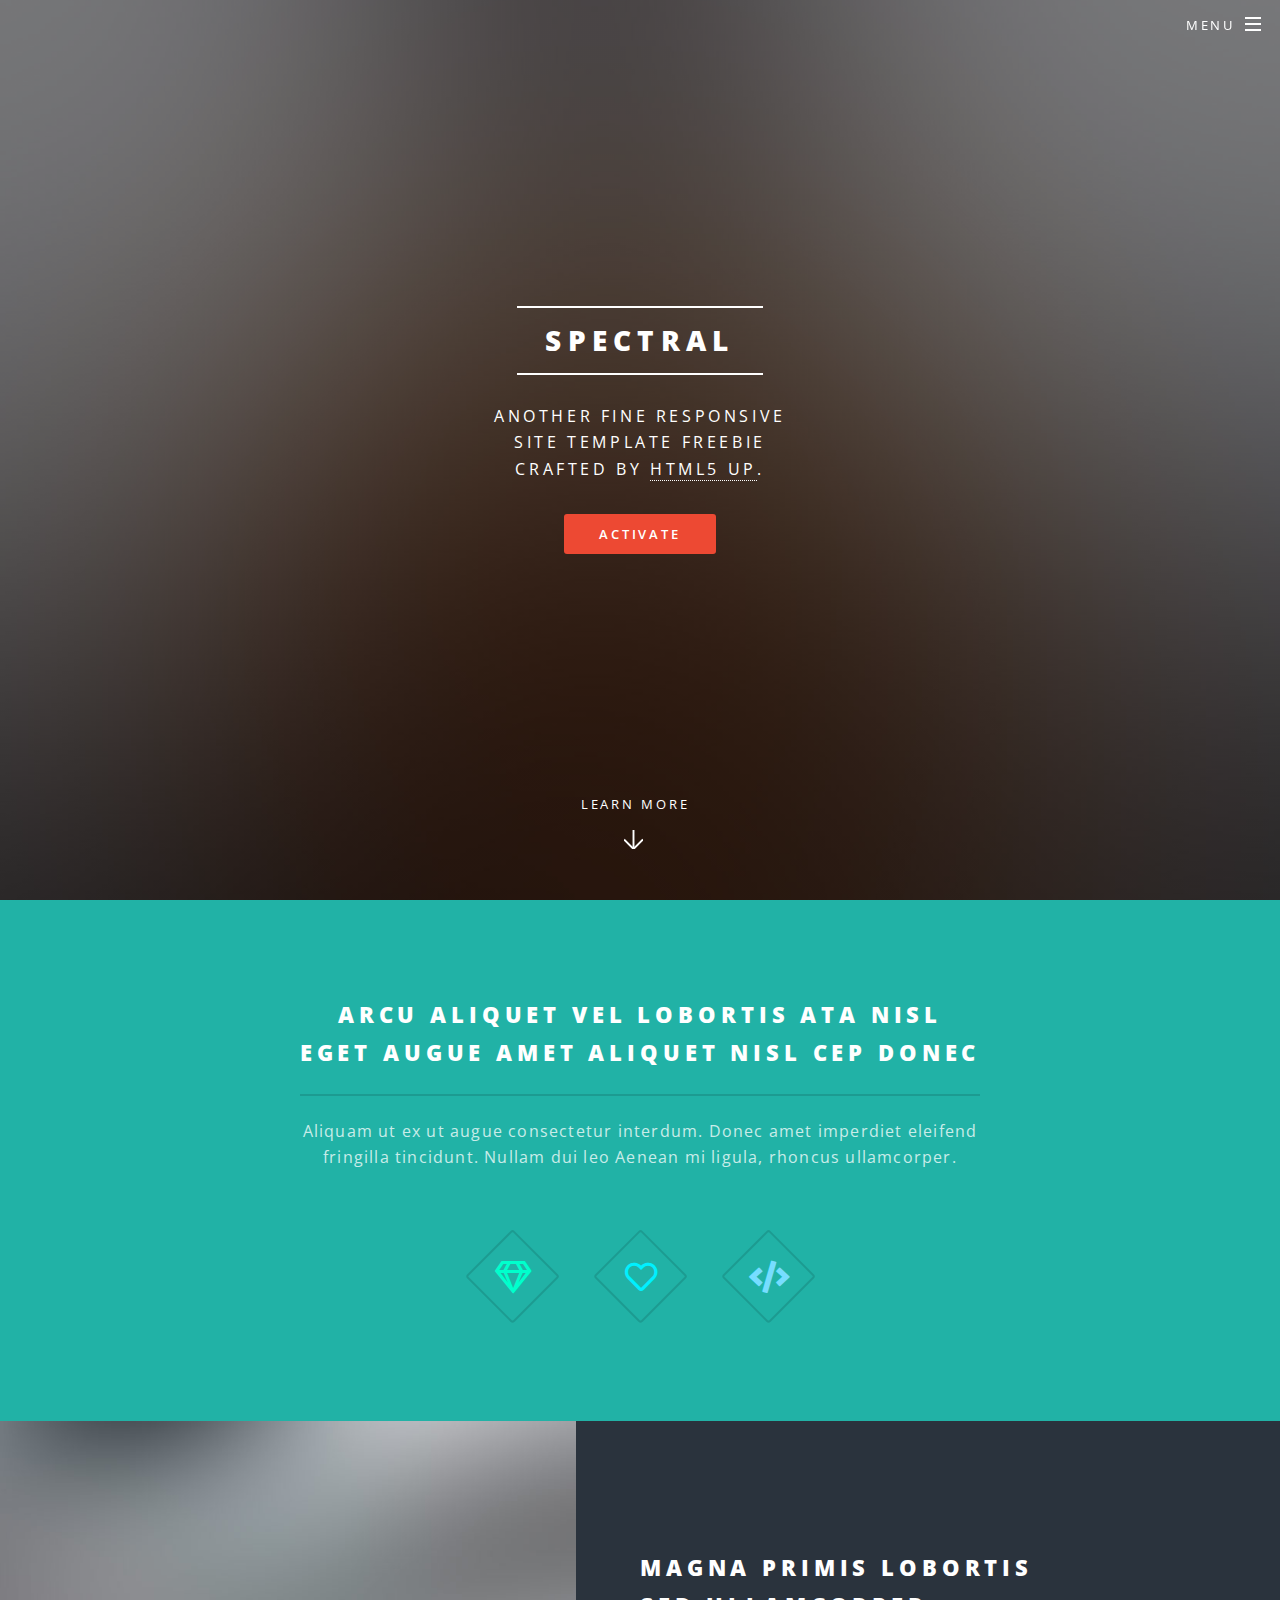
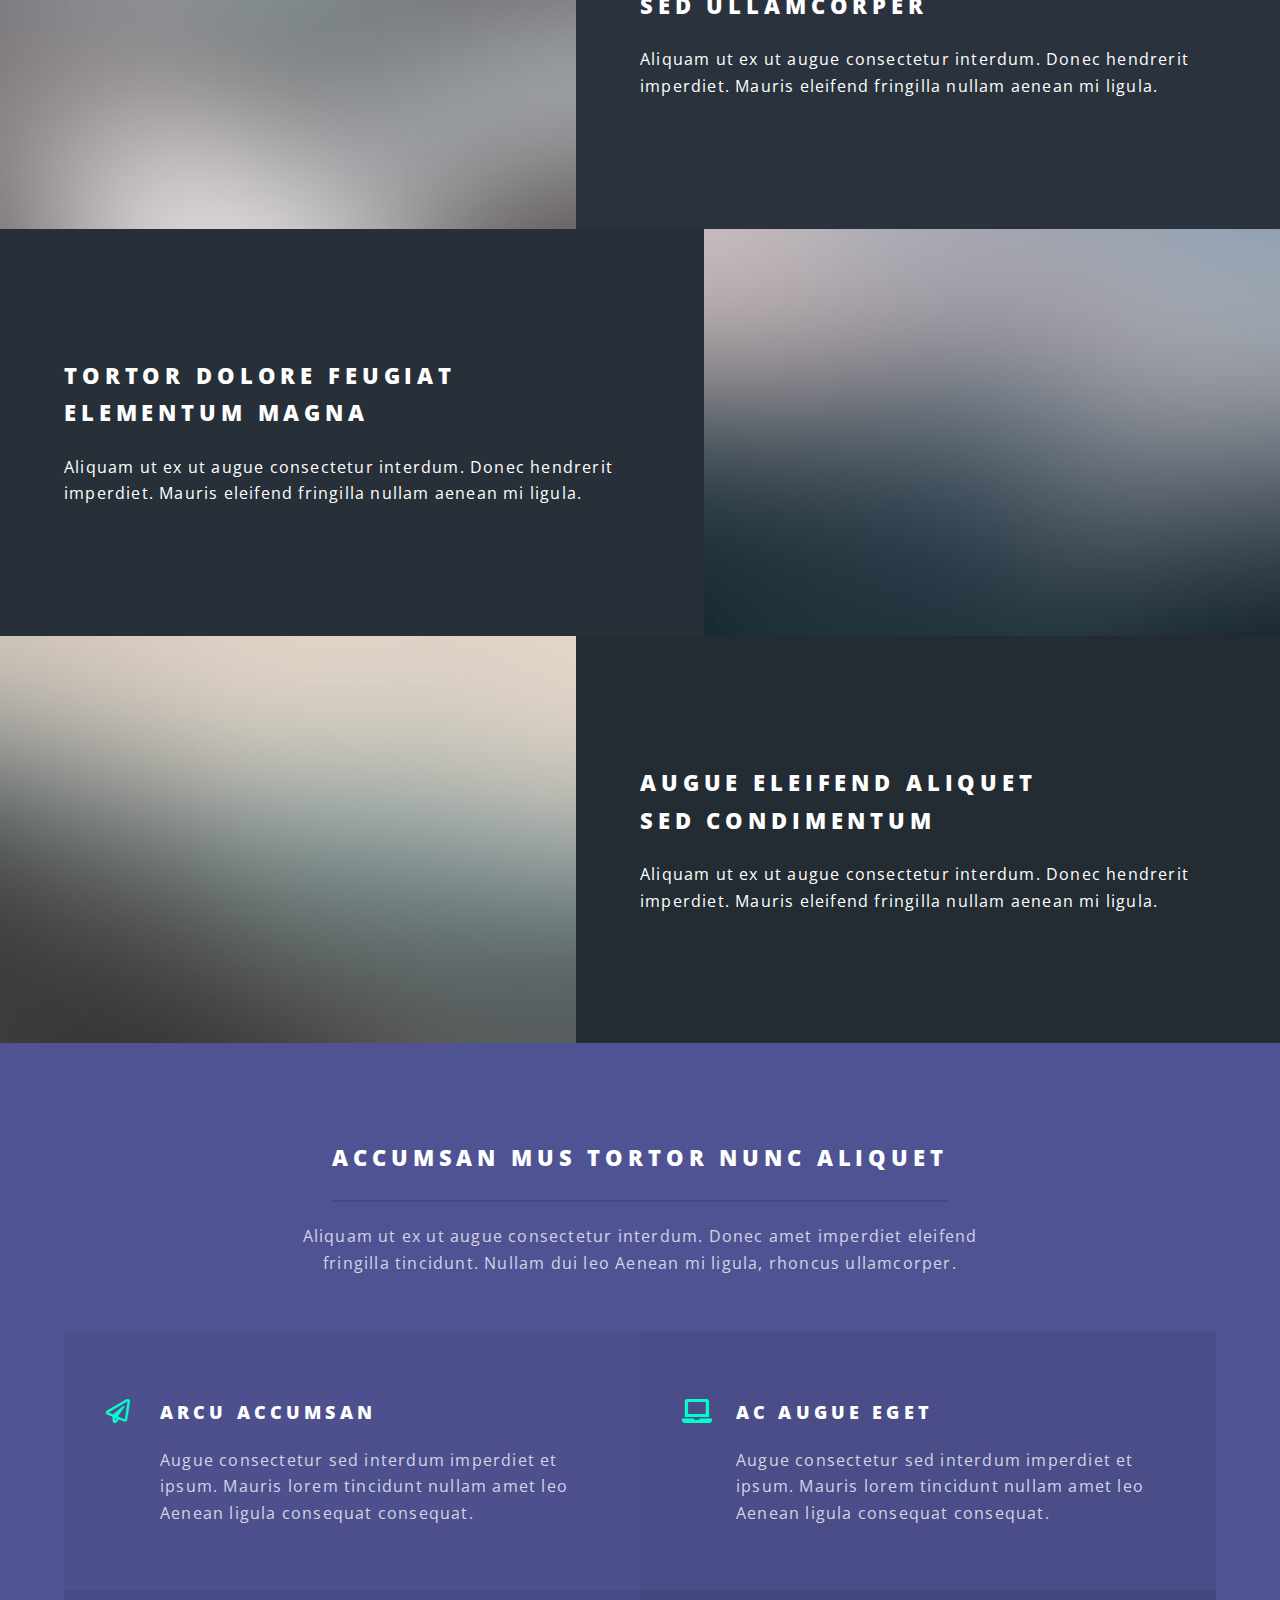
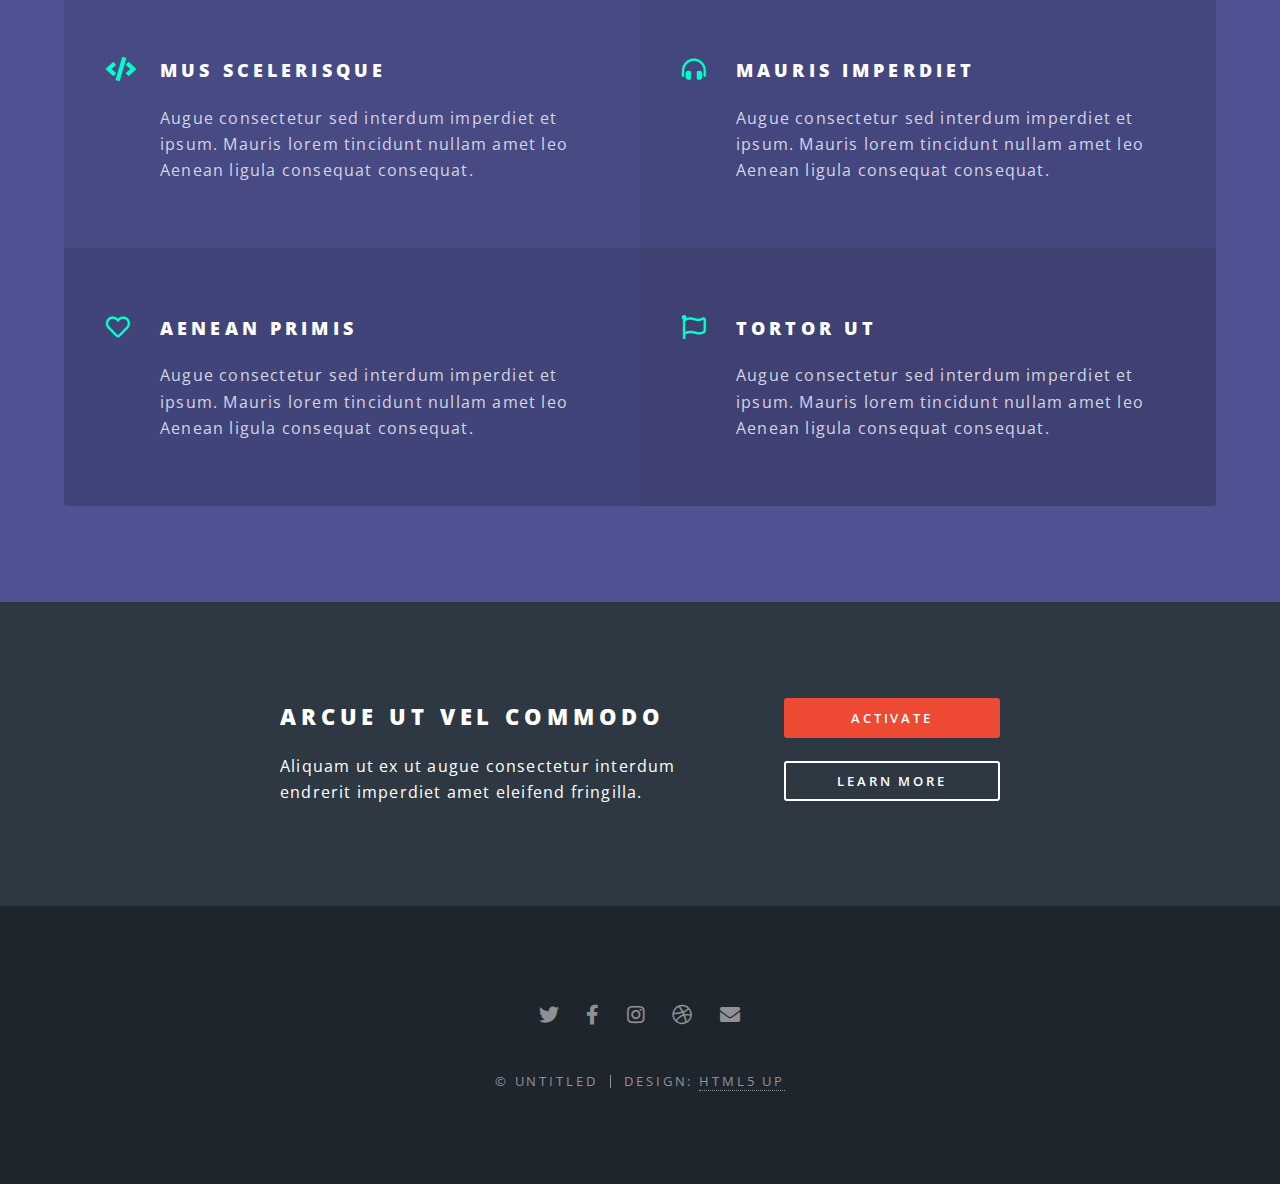
==== index.html @ c5040771 "Add files via upload" ====
<!DOCTYPE HTML>
<!--
	Spectral by HTML5 UP
	html5up.net | @ajlkn
	Free for personal and commercial use under the CCA 3.0 license (html5up.net/license)
-->
<html>
	<head>
		<title>Spectral by HTML5 UP</title>
		<meta charset="utf-8" />
		<meta name="viewport" content="width=device-width, initial-scale=1, user-scalable=no" />
		<link rel="stylesheet" href="assets/css/main.css" />
		<noscript><link rel="stylesheet" href="assets/css/noscript.css" /></noscript>
	</head>
	<body class="landing is-preload">

		<!-- Page Wrapper -->
			<div id="page-wrapper">

				<!-- Header -->
					<header id="header" class="alt">
						<h1><a href="index.html">Spectral</a></h1>
						<nav id="nav">
							<ul>
								<li class="special">
									<a href="#menu" class="menuToggle"><span>Menu</span></a>
									<div id="menu">
										<ul>
											<li><a href="index.html">Home</a></li>
											<li><a href="generic.html">Generic</a></li>
											<li><a href="elements.html">Elements</a></li>
											<li><a href="#">Sign Up</a></li>
											<li><a href="#">Log In</a></li>
										</ul>
									</div>
								</li>
							</ul>
						</nav>
					</header>

				<!-- Banner -->
					<section id="banner">
						<div class="inner">
							<h2>Spectral</h2>
							<p>Another fine responsive<br />
							site template freebie<br />
							crafted by <a href="http://html5up.net">HTML5 UP</a>.</p>
							<ul class="actions special">
								<li><a href="#" class="button primary">Activate</a></li>
							</ul>
						</div>
						<a href="#one" class="more scrolly">Learn More</a>
					</section>

				<!-- One -->
					<section id="one" class="wrapper style1 special">
						<div class="inner">
							<header class="major">
								<h2>Arcu aliquet vel lobortis ata nisl<br />
								eget augue amet aliquet nisl cep donec</h2>
								<p>Aliquam ut ex ut augue consectetur interdum. Donec amet imperdiet eleifend<br />
								fringilla tincidunt. Nullam dui leo Aenean mi ligula, rhoncus ullamcorper.</p>
							</header>
							<ul class="icons major">
								<li><span class="icon fa-gem major style1"><span class="label">Lorem</span></span></li>
								<li><span class="icon fa-heart major style2"><span class="label">Ipsum</span></span></li>
								<li><span class="icon solid fa-code major style3"><span class="label">Dolor</span></span></li>
							</ul>
						</div>
					</section>

				<!-- Two -->
					<section id="two" class="wrapper alt style2">
						<section class="spotlight">
							<div class="image"><img src="images/pic01.jpg" alt="" /></div><div class="content">
								<h2>Magna primis lobortis<br />
								sed ullamcorper</h2>
								<p>Aliquam ut ex ut augue consectetur interdum. Donec hendrerit imperdiet. Mauris eleifend fringilla nullam aenean mi ligula.</p>
							</div>
						</section>
						<section class="spotlight">
							<div class="image"><img src="images/pic02.jpg" alt="" /></div><div class="content">
								<h2>Tortor dolore feugiat<br />
								elementum magna</h2>
								<p>Aliquam ut ex ut augue consectetur interdum. Donec hendrerit imperdiet. Mauris eleifend fringilla nullam aenean mi ligula.</p>
							</div>
						</section>
						<section class="spotlight">
							<div class="image"><img src="images/pic03.jpg" alt="" /></div><div class="content">
								<h2>Augue eleifend aliquet<br />
								sed condimentum</h2>
								<p>Aliquam ut ex ut augue consectetur interdum. Donec hendrerit imperdiet. Mauris eleifend fringilla nullam aenean mi ligula.</p>
							</div>
						</section>
					</section>

				<!-- Three -->
					<section id="three" class="wrapper style3 special">
						<div class="inner">
							<header class="major">
								<h2>Accumsan mus tortor nunc aliquet</h2>
								<p>Aliquam ut ex ut augue consectetur interdum. Donec amet imperdiet eleifend<br />
								fringilla tincidunt. Nullam dui leo Aenean mi ligula, rhoncus ullamcorper.</p>
							</header>
							<ul class="features">
								<li class="icon fa-paper-plane">
									<h3>Arcu accumsan</h3>
									<p>Augue consectetur sed interdum imperdiet et ipsum. Mauris lorem tincidunt nullam amet leo Aenean ligula consequat consequat.</p>
								</li>
								<li class="icon solid fa-laptop">
									<h3>Ac Augue Eget</h3>
									<p>Augue consectetur sed interdum imperdiet et ipsum. Mauris lorem tincidunt nullam amet leo Aenean ligula consequat consequat.</p>
								</li>
								<li class="icon solid fa-code">
									<h3>Mus Scelerisque</h3>
									<p>Augue consectetur sed interdum imperdiet et ipsum. Mauris lorem tincidunt nullam amet leo Aenean ligula consequat consequat.</p>
								</li>
								<li class="icon solid fa-headphones-alt">
									<h3>Mauris Imperdiet</h3>
									<p>Augue consectetur sed interdum imperdiet et ipsum. Mauris lorem tincidunt nullam amet leo Aenean ligula consequat consequat.</p>
								</li>
								<li class="icon fa-heart">
									<h3>Aenean Primis</h3>
									<p>Augue consectetur sed interdum imperdiet et ipsum. Mauris lorem tincidunt nullam amet leo Aenean ligula consequat consequat.</p>
								</li>
								<li class="icon fa-flag">
									<h3>Tortor Ut</h3>
									<p>Augue consectetur sed interdum imperdiet et ipsum. Mauris lorem tincidunt nullam amet leo Aenean ligula consequat consequat.</p>
								</li>
							</ul>
						</div>
					</section>

				<!-- CTA -->
					<section id="cta" class="wrapper style4">
						<div class="inner">
							<header>
								<h2>Arcue ut vel commodo</h2>
								<p>Aliquam ut ex ut augue consectetur interdum endrerit imperdiet amet eleifend fringilla.</p>
							</header>
							<ul class="actions stacked">
								<li><a href="#" class="button fit primary">Activate</a></li>
								<li><a href="#" class="button fit">Learn More</a></li>
							</ul>
						</div>
					</section>

				<!-- Footer -->
					<footer id="footer">
						<ul class="icons">
							<li><a href="#" class="icon brands fa-twitter"><span class="label">Twitter</span></a></li>
							<li><a href="#" class="icon brands fa-facebook-f"><span class="label">Facebook</span></a></li>
							<li><a href="#" class="icon brands fa-instagram"><span class="label">Instagram</span></a></li>
							<li><a href="#" class="icon brands fa-dribbble"><span class="label">Dribbble</span></a></li>
							<li><a href="#" class="icon solid fa-envelope"><span class="label">Email</span></a></li>
						</ul>
						<ul class="copyright">
							<li>&copy; Untitled</li><li>Design: <a href="http://html5up.net">HTML5 UP</a></li>
						</ul>
					</footer>

			</div>

		<!-- Scripts -->
			<script src="assets/js/jquery.min.js"></script>
			<script src="assets/js/jquery.scrollex.min.js"></script>
			<script src="assets/js/jquery.scrolly.min.js"></script>
			<script src="assets/js/browser.min.js"></script>
			<script src="assets/js/breakpoints.min.js"></script>
			<script src="assets/js/util.js"></script>
			<script src="assets/js/main.js"></script>

	</body>
</html>
---- assets/css/main.css ----
@import url(fontawesome-all.min.css);
@import url("https://fonts.googleapis.com/css?family=Open+Sans:400,400italic,600,600italic,800,800italic");

/*
	Spectral by HTML5 UP
	html5up.net | @ajlkn
	Free for personal and commercial use under the CCA 3.0 license (html5up.net/license)
*/

html, body, div, span, applet, object,
iframe, h1, h2, h3, h4, h5, h6, p, blockquote,
pre, a, abbr, acronym, address, big, cite,
code, del, dfn, em, img, ins, kbd, q, s, samp,
small, strike, strong, sub, sup, tt, var, b,
u, i, center, dl, dt, dd, ol, ul, li, fieldset,
form, label, legend, table, caption, tbody,
tfoot, thead, tr, th, td, article, aside,
canvas, details, embed, figure, figcaption,
footer, header, hgroup, menu, nav, output, ruby,
section, summary, time, mark, audio, video {
	margin: 0;
	padding: 0;
	border: 0;
	font-size: 100%;
	font: inherit;
	vertical-align: baseline;}

article, aside, details, figcaption, figure,
footer, header, hgroup, menu, nav, section {
	display: block;}

body {
	line-height: 1;
}

ol, ul {
	list-style: none;
}

blockquote, q {
	quotes: none;
}

	blockquote:before, blockquote:after, q:before, q:after {
		content: '';
		content: none;
	}

table {
	border-collapse: collapse;
	border-spacing: 0;
}

body {
	-webkit-text-size-adjust: none;
}

mark {
	background-color: transparent;
	color: inherit;
}

input::-moz-focus-inner {
	border: 0;
	padding: 0;
}

input, select, textarea {
	-moz-appearance: none;
	-webkit-appearance: none;
	-ms-appearance: none;
	appearance: none;
}

/* Basic */

	@-ms-viewport {
		width: device-width;
	}

	html {
		box-sizing: border-box;
	}

	*, *:before, *:after {
		box-sizing: inherit;
	}

	body {
		background: #2e3842;
	}

		body.is-preload *, body.is-preload *:before, body.is-preload *:after {
			-moz-animation: none !important;
			-webkit-animation: none !important;
			-ms-animation: none !important;
			animation: none !important;
			-moz-transition: none !important;
			-webkit-transition: none !important;
			-ms-transition: none !important;
			transition: none !important;
		}

	body, input, select, textarea {
		color: #fff;
		font-family: "Open Sans", Helvetica, sans-serif;
		font-size: 15pt;
		font-weight: 400;
		letter-spacing: 0.075em;
		line-height: 1.65em;
	}

		@media screen and (max-width: 1680px) {

			body, input, select, textarea {
				font-size: 13pt;
			}

		}

		@media screen and (max-width: 1280px) {

			body, input, select, textarea {
				font-size: 12pt;
			}

		}

		@media screen and (max-width: 736px) {

			body, input, select, textarea {
				font-size: 11pt;
				letter-spacing: 0.0375em;
			}

		}

	a {
		-moz-transition: color 0.2s ease, border-bottom-color 0.2s ease;
		-webkit-transition: color 0.2s ease, border-bottom-color 0.2s ease;
		-ms-transition: color 0.2s ease, border-bottom-color 0.2s ease;
		transition: color 0.2s ease, border-bottom-color 0.2s ease;
		border-bottom: dotted 1px;
		color: inherit;
		text-decoration: none;
	}

		a:hover {
			border-bottom-color: transparent;
		}

	strong, b {
		color: #fff;
		font-weight: 600;
	}

	em, i {
		font-style: italic;
	}

	p {
		margin: 0 0 2em 0;
	}

	h1, h2, h3, h4, h5, h6 {
		color: #fff;
		font-weight: 800;
		letter-spacing: 0.225em;
		line-height: 1em;
		margin: 0 0 1em 0;
		text-transform: uppercase;
	}

		h1 a, h2 a, h3 a, h4 a, h5 a, h6 a {
			color: inherit;
			text-decoration: none;
		}

	h2 {
		font-size: 1.35em;
		line-height: 1.75em;
	}

		@media screen and (max-width: 736px) {

			h2 {
				font-size: 1.1em;
				line-height: 1.65em;
			}

		}

	h3 {
		font-size: 1.15em;
		line-height: 1.75em;
	}

		@media screen and (max-width: 736px) {

			h3 {
				font-size: 1em;
				line-height: 1.65em;
			}

		}

	h4 {
		font-size: 1em;
		line-height: 1.5em;
	}

	h5 {
		font-size: 0.8em;
		line-height: 1.5em;
	}

	h6 {
		font-size: 0.7em;
		line-height: 1.5em;
	}

	sub {
		font-size: 0.8em;
		position: relative;
		top: 0.5em;
	}

	sup {
		font-size: 0.8em;
		position: relative;
		top: -0.5em;
	}

	hr {
		border: 0;
		border-bottom: solid 2px #fff;
		margin: 3em 0;
	}

		hr.major {
			margin: 4.5em 0;
		}

	blockquote {
		border-left: solid 4px #fff;
		font-style: italic;
		margin: 0 0 2em 0;
		padding: 0.5em 0 0.5em 2em;
	}

	code {
		background: rgba(144, 144, 144, 0.25);
		border-radius: 3px;
		font-family: "Courier New", monospace;
		font-size: 0.9em;
		letter-spacing: 0;
		margin: 0 0.25em;
		padding: 0.25em 0.65em;
	}

	pre {
		-webkit-overflow-scrolling: touch;
		font-family: "Courier New", monospace;
		font-size: 0.9em;
		margin: 0 0 2em 0;
	}

		pre code {
			display: block;
			line-height: 1.75em;
			padding: 1em 1.5em;
			overflow-x: auto;
		}

	.align-left {
		text-align: left;
	}

	.align-center {
		text-align: center;
	}

	.align-right {
		text-align: right;
	}

/* Row */

	.row {
		display: flex;
		flex-wrap: wrap;
		box-sizing: border-box;
		align-items: stretch;
	}

		.row > * {
			box-sizing: border-box;
		}

		.row.gtr-uniform > * > :last-child {
			margin-bottom: 0;
		}

		.row.aln-left {
			justify-content: flex-start;
		}

		.row.aln-center {
			justify-content: center;
		}

		.row.aln-right {
			justify-content: flex-end;
		}

		.row.aln-top {
			align-items: flex-start;
		}

		.row.aln-middle {
			align-items: center;
		}

		.row.aln-bottom {
			align-items: flex-end;
		}

		.row > .imp {
			order: -1;
		}

		.row > .col-1 {
			width: 8.33333%;
		}

		.row > .off-1 {
			margin-left: 8.33333%;
		}

		.row > .col-2 {
			width: 16.66667%;
		}

		.row > .off-2 {
			margin-left: 16.66667%;
		}

		.row > .col-3 {
			width: 25%;
		}

		.row > .off-3 {
			margin-left: 25%;
		}

		.row > .col-4 {
			width: 33.33333%;
		}

		.row > .off-4 {
			margin-left: 33.33333%;
		}

		.row > .col-5 {
			width: 41.66667%;
		}

		.row > .off-5 {
			margin-left: 41.66667%;
		}

		.row > .col-6 {
			width: 50%;
		}

		.row > .off-6 {
			margin-left: 50%;
		}

		.row > .col-7 {
			width: 58.33333%;
		}

		.row > .off-7 {
			margin-left: 58.33333%;
		}

		.row > .col-8 {
			width: 66.66667%;
		}

		.row > .off-8 {
			margin-left: 66.66667%;
		}

		.row > .col-9 {
			width: 75%;
		}

		.row > .off-9 {
			margin-left: 75%;
		}

		.row > .col-10 {
			width: 83.33333%;
		}

		.row > .off-10 {
			margin-left: 83.33333%;
		}

		.row > .col-11 {
			width: 91.66667%;
		}

		.row > .off-11 {
			margin-left: 91.66667%;
		}

		.row > .col-12 {
			width: 100%;
		}

		.row > .off-12 {
			margin-left: 100%;
		}

		.row.gtr-0 {
			margin-top: 0;
			margin-left: 0em;
		}

			.row.gtr-0 > * {
				padding: 0 0 0 0em;
			}

			.row.gtr-0.gtr-uniform {
				margin-top: 0em;
			}

				.row.gtr-0.gtr-uniform > * {
					padding-top: 0em;
				}

		.row.gtr-25 {
			margin-top: 0;
			margin-left: -0.375em;
		}

			.row.gtr-25 > * {
				padding: 0 0 0 0.375em;
			}

			.row.gtr-25.gtr-uniform {
				margin-top: -0.375em;
			}

				.row.gtr-25.gtr-uniform > * {
					padding-top: 0.375em;
				}

		.row.gtr-50 {
			margin-top: 0;
			margin-left: -0.75em;
		}

			.row.gtr-50 > * {
				padding: 0 0 0 0.75em;
			}

			.row.gtr-50.gtr-uniform {
				margin-top: -0.75em;
			}

				.row.gtr-50.gtr-uniform > * {
					padding-top: 0.75em;
				}

		.row {
			margin-top: 0;
			margin-left: -1.5em;
		}

			.row > * {
				padding: 0 0 0 1.5em;
			}

			.row.gtr-uniform {
				margin-top: -1.5em;
			}

				.row.gtr-uniform > * {
					padding-top: 1.5em;
				}

		.row.gtr-150 {
			margin-top: 0;
			margin-left: -2.25em;
		}

			.row.gtr-150 > * {
				padding: 0 0 0 2.25em;
			}

			.row.gtr-150.gtr-uniform {
				margin-top: -2.25em;
			}

				.row.gtr-150.gtr-uniform > * {
					padding-top: 2.25em;
				}

		.row.gtr-200 {
			margin-top: 0;
			margin-left: -3em;
		}

			.row.gtr-200 > * {
				padding: 0 0 0 3em;
			}

			.row.gtr-200.gtr-uniform {
				margin-top: -3em;
			}

				.row.gtr-200.gtr-uniform > * {
					padding-top: 3em;
				}

		@media screen and (max-width: 1680px) {

			.row {
				display: flex;
				flex-wrap: wrap;
				box-sizing: border-box;
				align-items: stretch;
			}

				.row > * {
					box-sizing: border-box;
				}

				.row.gtr-uniform > * > :last-child {
					margin-bottom: 0;
				}

				.row.aln-left {
					justify-content: flex-start;
				}

				.row.aln-center {
					justify-content: center;
				}

				.row.aln-right {
					justify-content: flex-end;
				}

				.row.aln-top {
					align-items: flex-start;
				}

				.row.aln-middle {
					align-items: center;
				}

				.row.aln-bottom {
					align-items: flex-end;
				}

				.row > .imp-xlarge {
					order: -1;
				}

				.row > .col-1-xlarge {
					width: 8.33333%;
				}

				.row > .off-1-xlarge {
					margin-left: 8.33333%;
				}

				.row > .col-2-xlarge {
					width: 16.66667%;
				}

				.row > .off-2-xlarge {
					margin-left: 16.66667%;
				}

				.row > .col-3-xlarge {
					width: 25%;
				}

				.row > .off-3-xlarge {
					margin-left: 25%;
				}

				.row > .col-4-xlarge {
					width: 33.33333%;
				}

				.row > .off-4-xlarge {
					margin-left: 33.33333%;
				}

				.row > .col-5-xlarge {
					width: 41.66667%;
				}

				.row > .off-5-xlarge {
					margin-left: 41.66667%;
				}

				.row > .col-6-xlarge {
					width: 50%;
				}

				.row > .off-6-xlarge {
					margin-left: 50%;
				}

				.row > .col-7-xlarge {
					width: 58.33333%;
				}

				.row > .off-7-xlarge {
					margin-left: 58.33333%;
				}

				.row > .col-8-xlarge {
					width: 66.66667%;
				}

				.row > .off-8-xlarge {
					margin-left: 66.66667%;
				}

				.row > .col-9-xlarge {
					width: 75%;
				}

				.row > .off-9-xlarge {
					margin-left: 75%;
				}

				.row > .col-10-xlarge {
					width: 83.33333%;
				}

				.row > .off-10-xlarge {
					margin-left: 83.33333%;
				}

				.row > .col-11-xlarge {
					width: 91.66667%;
				}

				.row > .off-11-xlarge {
					margin-left: 91.66667%;
				}

				.row > .col-12-xlarge {
					width: 100%;
				}

				.row > .off-12-xlarge {
					margin-left: 100%;
				}

				.row.gtr-0 {
					margin-top: 0;
					margin-left: 0em;
				}

					.row.gtr-0 > * {
						padding: 0 0 0 0em;
					}

					.row.gtr-0.gtr-uniform {
						margin-top: 0em;
					}

						.row.gtr-0.gtr-uniform > * {
							padding-top: 0em;
						}

				.row.gtr-25 {
					margin-top: 0;
					margin-left: -0.375em;
				}

					.row.gtr-25 > * {
						padding: 0 0 0 0.375em;
					}

					.row.gtr-25.gtr-uniform {
						margin-top: -0.375em;
					}

						.row.gtr-25.gtr-uniform > * {
							padding-top: 0.375em;
						}

				.row.gtr-50 {
					margin-top: 0;
					margin-left: -0.75em;
				}

					.row.gtr-50 > * {
						padding: 0 0 0 0.75em;
					}

					.row.gtr-50.gtr-uniform {
						margin-top: -0.75em;
					}

						.row.gtr-50.gtr-uniform > * {
							padding-top: 0.75em;
						}

				.row {
					margin-top: 0;
					margin-left: -1.5em;
				}

					.row > * {
						padding: 0 0 0 1.5em;
					}

					.row.gtr-uniform {
						margin-top: -1.5em;
					}

						.row.gtr-uniform > * {
							padding-top: 1.5em;
						}

				.row.gtr-150 {
					margin-top: 0;
					margin-left: -2.25em;
				}

					.row.gtr-150 > * {
						padding: 0 0 0 2.25em;
					}

					.row.gtr-150.gtr-uniform {
						margin-top: -2.25em;
					}

						.row.gtr-150.gtr-uniform > * {
							padding-top: 2.25em;
						}

				.row.gtr-200 {
					margin-top: 0;
					margin-left: -3em;
				}

					.row.gtr-200 > * {
						padding: 0 0 0 3em;
					}

					.row.gtr-200.gtr-uniform {
						margin-top: -3em;
					}

						.row.gtr-200.gtr-uniform > * {
							padding-top: 3em;
						}

		}

		@media screen and (max-width: 1280px) {

			.row {
				display: flex;
				flex-wrap: wrap;
				box-sizing: border-box;
				align-items: stretch;
			}

				.row > * {
					box-sizing: border-box;
				}

				.row.gtr-uniform > * > :last-child {
					margin-bottom: 0;
				}

				.row.aln-left {
					justify-content: flex-start;
				}

				.row.aln-center {
					justify-content: center;
				}

				.row.aln-right {
					justify-content: flex-end;
				}

				.row.aln-top {
					align-items: flex-start;
				}

				.row.aln-middle {
					align-items: center;
				}

				.row.aln-bottom {
					align-items: flex-end;
				}

				.row > .imp-large {
					order: -1;
				}

				.row > .col-1-large {
					width: 8.33333%;
				}

				.row > .off-1-large {
					margin-left: 8.33333%;
				}

				.row > .col-2-large {
					width: 16.66667%;
				}

				.row > .off-2-large {
					margin-left: 16.66667%;
				}

				.row > .col-3-large {
					width: 25%;
				}

				.row > .off-3-large {
					margin-left: 25%;
				}

				.row > .col-4-large {
					width: 33.33333%;
				}

				.row > .off-4-large {
					margin-left: 33.33333%;
				}

				.row > .col-5-large {
					width: 41.66667%;
				}

				.row > .off-5-large {
					margin-left: 41.66667%;
				}

				.row > .col-6-large {
					width: 50%;
				}

				.row > .off-6-large {
					margin-left: 50%;
				}

				.row > .col-7-large {
					width: 58.33333%;
				}

				.row > .off-7-large {
					margin-left: 58.33333%;
				}

				.row > .col-8-large {
					width: 66.66667%;
				}

				.row > .off-8-large {
					margin-left: 66.66667%;
				}

				.row > .col-9-large {
					width: 75%;
				}

				.row > .off-9-large {
					margin-left: 75%;
				}

				.row > .col-10-large {
					width: 83.33333%;
				}

				.row > .off-10-large {
					margin-left: 83.33333%;
				}

				.row > .col-11-large {
					width: 91.66667%;
				}

				.row > .off-11-large {
					margin-left: 91.66667%;
				}

				.row > .col-12-large {
					width: 100%;
				}

				.row > .off-12-large {
					margin-left: 100%;
				}

				.row.gtr-0 {
					margin-top: 0;
					margin-left: 0em;
				}

					.row.gtr-0 > * {
						padding: 0 0 0 0em;
					}

					.row.gtr-0.gtr-uniform {
						margin-top: 0em;
					}

						.row.gtr-0.gtr-uniform > * {
							padding-top: 0em;
						}

				.row.gtr-25 {
					margin-top: 0;
					margin-left: -0.375em;
				}

					.row.gtr-25 > * {
						padding: 0 0 0 0.375em;
					}

					.row.gtr-25.gtr-uniform {
						margin-top: -0.375em;
					}

						.row.gtr-25.gtr-uniform > * {
							padding-top: 0.375em;
						}

				.row.gtr-50 {
					margin-top: 0;
					margin-left: -0.75em;
				}

					.row.gtr-50 > * {
						padding: 0 0 0 0.75em;
					}

					.row.gtr-50.gtr-uniform {
						margin-top: -0.75em;
					}

						.row.gtr-50.gtr-uniform > * {
							padding-top: 0.75em;
						}

				.row {
					margin-top: 0;
					margin-left: -1.5em;
				}

					.row > * {
						padding: 0 0 0 1.5em;
					}

					.row.gtr-uniform {
						margin-top: -1.5em;
					}

						.row.gtr-uniform > * {
							padding-top: 1.5em;
						}

				.row.gtr-150 {
					margin-top: 0;
					margin-left: -2.25em;
				}

					.row.gtr-150 > * {
						padding: 0 0 0 2.25em;
					}

					.row.gtr-150.gtr-uniform {
						margin-top: -2.25em;
					}

						.row.gtr-150.gtr-uniform > * {
							padding-top: 2.25em;
						}

				.row.gtr-200 {
					margin-top: 0;
					margin-left: -3em;
				}

					.row.gtr-200 > * {
						padding: 0 0 0 3em;
					}

					.row.gtr-200.gtr-uniform {
						margin-top: -3em;
					}

						.row.gtr-200.gtr-uniform > * {
							padding-top: 3em;
						}

		}

		@media screen and (max-width: 980px) {

			.row {
				display: flex;
				flex-wrap: wrap;
				box-sizing: border-box;
				align-items: stretch;
			}

				.row > * {
					box-sizing: border-box;
				}

				.row.gtr-uniform > * > :last-child {
					margin-bottom: 0;
				}

				.row.aln-left {
					justify-content: flex-start;
				}

				.row.aln-center {
					justify-content: center;
				}

				.row.aln-right {
					justify-content: flex-end;
				}

				.row.aln-top {
					align-items: flex-start;
				}

				.row.aln-middle {
					align-items: center;
				}

				.row.aln-bottom {
					align-items: flex-end;
				}

				.row > .imp-medium {
					order: -1;
				}

				.row > .col-1-medium {
					width: 8.33333%;
				}

				.row > .off-1-medium {
					margin-left: 8.33333%;
				}

				.row > .col-2-medium {
					width: 16.66667%;
				}

				.row > .off-2-medium {
					margin-left: 16.66667%;
				}

				.row > .col-3-medium {
					width: 25%;
				}

				.row > .off-3-medium {
					margin-left: 25%;
				}

				.row > .col-4-medium {
					width: 33.33333%;
				}

				.row > .off-4-medium {
					margin-left: 33.33333%;
				}

				.row > .col-5-medium {
					width: 41.66667%;
				}

				.row > .off-5-medium {
					margin-left: 41.66667%;
				}

				.row > .col-6-medium {
					width: 50%;
				}

				.row > .off-6-medium {
					margin-left: 50%;
				}

				.row > .col-7-medium {
					width: 58.33333%;
				}

				.row > .off-7-medium {
					margin-left: 58.33333%;
				}

				.row > .col-8-medium {
					width: 66.66667%;
				}

				.row > .off-8-medium {
					margin-left: 66.66667%;
				}

				.row > .col-9-medium {
					width: 75%;
				}

				.row > .off-9-medium {
					margin-left: 75%;
				}

				.row > .col-10-medium {
					width: 83.33333%;
				}

				.row > .off-10-medium {
					margin-left: 83.33333%;
				}

				.row > .col-11-medium {
					width: 91.66667%;
				}

				.row > .off-11-medium {
					margin-left: 91.66667%;
				}

				.row > .col-12-medium {
					width: 100%;
				}

				.row > .off-12-medium {
					margin-left: 100%;
				}

				.row.gtr-0 {
					margin-top: 0;
					margin-left: 0em;
				}

					.row.gtr-0 > * {
						padding: 0 0 0 0em;
					}

					.row.gtr-0.gtr-uniform {
						margin-top: 0em;
					}

						.row.gtr-0.gtr-uniform > * {
							padding-top: 0em;
						}

				.row.gtr-25 {
					margin-top: 0;
					margin-left: -0.375em;
				}

					.row.gtr-25 > * {
						padding: 0 0 0 0.375em;
					}

					.row.gtr-25.gtr-uniform {
						margin-top: -0.375em;
					}

						.row.gtr-25.gtr-uniform > * {
							padding-top: 0.375em;
						}

				.row.gtr-50 {
					margin-top: 0;
					margin-left: -0.75em;
				}

					.row.gtr-50 > * {
						padding: 0 0 0 0.75em;
					}

					.row.gtr-50.gtr-uniform {
						margin-top: -0.75em;
					}

						.row.gtr-50.gtr-uniform > * {
							padding-top: 0.75em;
						}

				.row {
					margin-top: 0;
					margin-left: -1.5em;
				}

					.row > * {
						padding: 0 0 0 1.5em;
					}

					.row.gtr-uniform {
						margin-top: -1.5em;
					}

						.row.gtr-uniform > * {
							padding-top: 1.5em;
						}

				.row.gtr-150 {
					margin-top: 0;
					margin-left: -2.25em;
				}

					.row.gtr-150 > * {
						padding: 0 0 0 2.25em;
					}

					.row.gtr-150.gtr-uniform {
						margin-top: -2.25em;
					}

						.row.gtr-150.gtr-uniform > * {
							padding-top: 2.25em;
						}

				.row.gtr-200 {
					margin-top: 0;
					margin-left: -3em;
				}

					.row.gtr-200 > * {
						padding: 0 0 0 3em;
					}

					.row.gtr-200.gtr-uniform {
						margin-top: -3em;
					}

						.row.gtr-200.gtr-uniform > * {
							padding-top: 3em;
						}

		}

		@media screen and (max-width: 736px) {

			.row {
				display: flex;
				flex-wrap: wrap;
				box-sizing: border-box;
				align-items: stretch;
			}

				.row > * {
					box-sizing: border-box;
				}

				.row.gtr-uniform > * > :last-child {
					margin-bottom: 0;
				}

				.row.aln-left {
					justify-content: flex-start;
				}

				.row.aln-center {
					justify-content: center;
				}

				.row.aln-right {
					justify-content: flex-end;
				}

				.row.aln-top {
					align-items: flex-start;
				}

				.row.aln-middle {
					align-items: center;
				}

				.row.aln-bottom {
					align-items: flex-end;
				}

				.row > .imp-small {
					order: -1;
				}

				.row > .col-1-small {
					width: 8.33333%;
				}

				.row > .off-1-small {
					margin-left: 8.33333%;
				}

				.row > .col-2-small {
					width: 16.66667%;
				}

				.row > .off-2-small {
					margin-left: 16.66667%;
				}

				.row > .col-3-small {
					width: 25%;
				}

				.row > .off-3-small {
					margin-left: 25%;
				}

				.row > .col-4-small {
					width: 33.33333%;
				}

				.row > .off-4-small {
					margin-left: 33.33333%;
				}

				.row > .col-5-small {
					width: 41.66667%;
				}

				.row > .off-5-small {
					margin-left: 41.66667%;
				}

				.row > .col-6-small {
					width: 50%;
				}

				.row > .off-6-small {
					margin-left: 50%;
				}

				.row > .col-7-small {
					width: 58.33333%;
				}

				.row > .off-7-small {
					margin-left: 58.33333%;
				}

				.row > .col-8-small {
					width: 66.66667%;
				}

				.row > .off-8-small {
					margin-left: 66.66667%;
				}

				.row > .col-9-small {
					width: 75%;
				}

				.row > .off-9-small {
					margin-left: 75%;
				}

				.row > .col-10-small {
					width: 83.33333%;
				}

				.row > .off-10-small {
					margin-left: 83.33333%;
				}

				.row > .col-11-small {
					width: 91.66667%;
				}

				.row > .off-11-small {
					margin-left: 91.66667%;
				}

				.row > .col-12-small {
					width: 100%;
				}

				.row > .off-12-small {
					margin-left: 100%;
				}

				.row.gtr-0 {
					margin-top: 0;
					margin-left: 0em;
				}

					.row.gtr-0 > * {
						padding: 0 0 0 0em;
					}

					.row.gtr-0.gtr-uniform {
						margin-top: 0em;
					}

						.row.gtr-0.gtr-uniform > * {
							padding-top: 0em;
						}

				.row.gtr-25 {
					margin-top: 0;
					margin-left: -0.375em;
				}

					.row.gtr-25 > * {
						padding: 0 0 0 0.375em;
					}

					.row.gtr-25.gtr-uniform {
						margin-top: -0.375em;
					}

						.row.gtr-25.gtr-uniform > * {
							padding-top: 0.375em;
						}

				.row.gtr-50 {
					margin-top: 0;
					margin-left: -0.75em;
				}

					.row.gtr-50 > * {
						padding: 0 0 0 0.75em;
					}

					.row.gtr-50.gtr-uniform {
						margin-top: -0.75em;
					}

						.row.gtr-50.gtr-uniform > * {
							padding-top: 0.75em;
						}

				.row {
					margin-top: 0;
					margin-left: -1.5em;
				}

					.row > * {
						padding: 0 0 0 1.5em;
					}

					.row.gtr-uniform {
						margin-top: -1.5em;
					}

						.row.gtr-uniform > * {
							padding-top: 1.5em;
						}

				.row.gtr-150 {
					margin-top: 0;
					margin-left: -2.25em;
				}

					.row.gtr-150 > * {
						padding: 0 0 0 2.25em;
					}

					.row.gtr-150.gtr-uniform {
						margin-top: -2.25em;
					}

						.row.gtr-150.gtr-uniform > * {
							padding-top: 2.25em;
						}

				.row.gtr-200 {
					margin-top: 0;
					margin-left: -3em;
				}

					.row.gtr-200 > * {
						padding: 0 0 0 3em;
					}

					.row.gtr-200.gtr-uniform {
						margin-top: -3em;
					}

						.row.gtr-200.gtr-uniform > * {
							padding-top: 3em;
						}

		}

		@media screen and (max-width: 480px) {

			.row {
				display: flex;
				flex-wrap: wrap;
				box-sizing: border-box;
				align-items: stretch;
			}

				.row > * {
					box-sizing: border-box;
				}

				.row.gtr-uniform > * > :last-child {
					margin-bottom: 0;
				}

				.row.aln-left {
					justify-content: flex-start;
				}

				.row.aln-center {
					justify-content: center;
				}

				.row.aln-right {
					justify-content: flex-end;
				}

				.row.aln-top {
					align-items: flex-start;
				}

				.row.aln-middle {
					align-items: center;
				}

				.row.aln-bottom {
					align-items: flex-end;
				}

				.row > .imp-xsmall {
					order: -1;
				}

				.row > .col-1-xsmall {
					width: 8.33333%;
				}

				.row > .off-1-xsmall {
					margin-left: 8.33333%;
				}

				.row > .col-2-xsmall {
					width: 16.66667%;
				}

				.row > .off-2-xsmall {
					margin-left: 16.66667%;
				}

				.row > .col-3-xsmall {
					width: 25%;
				}

				.row > .off-3-xsmall {
					margin-left: 25%;
				}

				.row > .col-4-xsmall {
					width: 33.33333%;
				}

				.row > .off-4-xsmall {
					margin-left: 33.33333%;
				}

				.row > .col-5-xsmall {
					width: 41.66667%;
				}

				.row > .off-5-xsmall {
					margin-left: 41.66667%;
				}

				.row > .col-6-xsmall {
					width: 50%;
				}

				.row > .off-6-xsmall {
					margin-left: 50%;
				}

				.row > .col-7-xsmall {
					width: 58.33333%;
				}

				.row > .off-7-xsmall {
					margin-left: 58.33333%;
				}

				.row > .col-8-xsmall {
					width: 66.66667%;
				}

				.row > .off-8-xsmall {
					margin-left: 66.66667%;
				}

				.row > .col-9-xsmall {
					width: 75%;
				}

				.row > .off-9-xsmall {
					margin-left: 75%;
				}

				.row > .col-10-xsmall {
					width: 83.33333%;
				}

				.row > .off-10-xsmall {
					margin-left: 83.33333%;
				}

				.row > .col-11-xsmall {
					width: 91.66667%;
				}

				.row > .off-11-xsmall {
					margin-left: 91.66667%;
				}

				.row > .col-12-xsmall {
					width: 100%;
				}

				.row > .off-12-xsmall {
					margin-left: 100%;
				}

				.row.gtr-0 {
					margin-top: 0;
					margin-left: 0em;
				}

					.row.gtr-0 > * {
						padding: 0 0 0 0em;
					}

					.row.gtr-0.gtr-uniform {
						margin-top: 0em;
					}

						.row.gtr-0.gtr-uniform > * {
							padding-top: 0em;
						}

				.row.gtr-25 {
					margin-top: 0;
					margin-left: -0.375em;
				}

					.row.gtr-25 > * {
						padding: 0 0 0 0.375em;
					}

					.row.gtr-25.gtr-uniform {
						margin-top: -0.375em;
					}

						.row.gtr-25.gtr-uniform > * {
							padding-top: 0.375em;
						}

				.row.gtr-50 {
					margin-top: 0;
					margin-left: -0.75em;
				}

					.row.gtr-50 > * {
						padding: 0 0 0 0.75em;
					}

					.row.gtr-50.gtr-uniform {
						margin-top: -0.75em;
					}

						.row.gtr-50.gtr-uniform > * {
							padding-top: 0.75em;
						}

				.row {
					margin-top: 0;
					margin-left: -1.5em;
				}

					.row > * {
						padding: 0 0 0 1.5em;
					}

					.row.gtr-uniform {
						margin-top: -1.5em;
					}

						.row.gtr-uniform > * {
							padding-top: 1.5em;
						}

				.row.gtr-150 {
					margin-top: 0;
					margin-left: -2.25em;
				}

					.row.gtr-150 > * {
						padding: 0 0 0 2.25em;
					}

					.row.gtr-150.gtr-uniform {
						margin-top: -2.25em;
					}

						.row.gtr-150.gtr-uniform > * {
							padding-top: 2.25em;
						}

				.row.gtr-200 {
					margin-top: 0;
					margin-left: -3em;
				}

					.row.gtr-200 > * {
						padding: 0 0 0 3em;
					}

					.row.gtr-200.gtr-uniform {
						margin-top: -3em;
					}

						.row.gtr-200.gtr-uniform > * {
							padding-top: 3em;
						}

		}

/* Section/Article */

	section.special, article.special {
		text-align: center;
	}

	header p {
		color: rgba(255, 255, 255, 0.5);
		position: relative;
		top: -0.25em;
	}

	header h3 + p {
		font-size: 1.1em;
	}

	header h4 + p,
	header h5 + p,
	header h6 + p {
		font-size: 0.9em;
	}

	header.major {
		margin: 0 0 3.5em 0;
	}

		header.major h2, header.major h3, header.major h4, header.major h5, header.major h6 {
			border-bottom: solid 2px #fff;
			display: inline-block;
			padding-bottom: 1em;
			position: relative;
		}

			header.major h2:after, header.major h3:after, header.major h4:after, header.major h5:after, header.major h6:after {
				content: '';
				display: block;
				height: 1px;
			}

		header.major p {
			color: #fff;
			top: 0;
		}

		@media screen and (max-width: 736px) {

			header.major {
				margin: 0 0 2em 0;
			}

		}

	@media screen and (max-width: 980px) {

		header br {
			display: none;
		}

	}

/* Form */

	form {
		margin: 0 0 2em 0;
	}

	label {
		color: #fff;
		display: block;
		font-size: 0.9em;
		font-weight: 600;
		margin: 0 0 1em 0;
	}

	input[type="text"],
	input[type="password"],
	input[type="email"],
	select,
	textarea {
		-moz-appearance: none;
		-webkit-appearance: none;
		-ms-appearance: none;
		appearance: none;
		background-color: rgba(144, 144, 144, 0.25);
		border-radius: 3px;
		border: none;
		color: inherit;
		display: block;
		outline: 0;
		padding: 0 1em;
		text-decoration: none;
		width: 100%;
	}

		input[type="text"]:invalid,
		input[type="password"]:invalid,
		input[type="email"]:invalid,
		select:invalid,
		textarea:invalid {
			box-shadow: none;
		}

		input[type="text"]:focus,
		input[type="password"]:focus,
		input[type="email"]:focus,
		select:focus,
		textarea:focus {
			box-shadow: 0 0 0 2px #21b2a6;
		}

	select {
		background-size: 1.25em;
		background-repeat: no-repeat;
		background-position: calc(100% - 1em) center;
		height: 2.75em;
		padding-right: 2.75em;
		text-overflow: ellipsis;
	}

		select:focus::-ms-value {
			background-color: transparent;
		}

		select::-ms-expand {
			display: none;
		}

	input[type="text"],
	input[type="password"],
	input[type="email"],
	select {
		height: 2.75em;
	}

	textarea {
		padding: 0.75em 1em;
	}

	input[type="checkbox"],
	input[type="radio"] {
		-moz-appearance: none;
		-webkit-appearance: none;
		-ms-appearance: none;
		appearance: none;
		display: block;
		float: left;
		margin-right: -2em;
		opacity: 0;
		width: 1em;
		z-index: -1;
	}

		input[type="checkbox"] + label,
		input[type="radio"] + label {
			text-decoration: none;
			color: #fff;
			cursor: pointer;
			display: inline-block;
			font-size: 1em;
			font-weight: 400;
			padding-left: 2.4em;
			padding-right: 0.75em;
			position: relative;
		}

			input[type="checkbox"] + label:before,
			input[type="radio"] + label:before {
				-moz-osx-font-smoothing: grayscale;
				-webkit-font-smoothing: antialiased;
				display: inline-block;
				font-style: normal;
				font-variant: normal;
				text-rendering: auto;
				line-height: 1;
				text-transform: none !important;
				font-family: 'Font Awesome 5 Free';
				font-weight: 900;
			}

			input[type="checkbox"] + label:before,
			input[type="radio"] + label:before {
				background: rgba(144, 144, 144, 0.25);
				border-radius: 3px;
				content: '';
				display: inline-block;
				font-size: 0.8em;
				height: 2.0625em;
				left: 0;
				line-height: 2.0625em;
				position: absolute;
				text-align: center;
				top: 0;
				width: 2.0625em;
			}

		input[type="checkbox"]:checked + label:before,
		input[type="radio"]:checked + label:before {
			background: #2e3842;
			color: #fff;
			content: '\f00c';
		}

		input[type="checkbox"]:focus + label:before,
		input[type="radio"]:focus + label:before {
			box-shadow: 0 0 0 2px #21b2a6;
		}

	input[type="checkbox"] + label:before {
		border-radius: 3px;
	}

	input[type="radio"] + label:before {
		border-radius: 100%;
	}

	::-webkit-input-placeholder {
		color: rgba(255, 255, 255, 0.5) !important;
		opacity: 1.0;
	}

	:-moz-placeholder {
		color: rgba(255, 255, 255, 0.5) !important;
		opacity: 1.0;
	}

	::-moz-placeholder {
		color: rgba(255, 255, 255, 0.5) !important;
		opacity: 1.0;
	}

	:-ms-input-placeholder {
		color: rgba(255, 255, 255, 0.5) !important;
		opacity: 1.0;
	}

/* Box */

	.box {
		border-radius: 3px;
		border: solid 2px #fff;
		margin-bottom: 2em;
		padding: 1.5em;
	}

		.box > :last-child,
		.box > :last-child > :last-child,
		.box > :last-child > :last-child > :last-child {
			margin-bottom: 0;
		}

		.box.alt {
			border: 0;
			border-radius: 0;
			padding: 0;
		}

/* Icon */

	.icon {
		text-decoration: none;
		border-bottom: none;
		position: relative;
	}

		.icon:before {
			-moz-osx-font-smoothing: grayscale;
			-webkit-font-smoothing: antialiased;
			display: inline-block;
			font-style: normal;
			font-variant: normal;
			text-rendering: auto;
			line-height: 1;
			text-transform: none !important;
			font-family: 'Font Awesome 5 Free';
			font-weight: 400;
		}

		.icon > .label {
			display: none;
		}

		.icon:before {
			line-height: inherit;
		}

		.icon.solid:before {
			font-weight: 900;
		}

		.icon.brands:before {
			font-family: 'Font Awesome 5 Brands';
		}

		.icon.major {
			-moz-transform: rotate(-45deg);
			-webkit-transform: rotate(-45deg);
			-ms-transform: rotate(-45deg);
			transform: rotate(-45deg);
			border-radius: 3px;
			border: solid 2px #fff;
			display: inline-block;
			font-size: 1.35em;
			height: calc(3em + 2px);
			line-height: 3em;
			text-align: center;
			width: calc(3em + 2px);
		}

			.icon.major:before {
				-moz-transform: rotate(45deg);
				-webkit-transform: rotate(45deg);
				-ms-transform: rotate(45deg);
				transform: rotate(45deg);
				display: inline-block;
				font-size: 1.5em;
			}

			@media screen and (max-width: 736px) {

				.icon.major {
					font-size: 1em;
				}

			}

		.icon.style1 {
			color: #00ffcc;
		}

		.icon.style2 {
			color: #00f0ff;
		}

		.icon.style3 {
			color: #76ddff;
		}

/* Image */

	.image {
		border-radius: 3px;
		border: 0;
		display: inline-block;
		position: relative;
	}

		.image img {
			border-radius: 3px;
			display: block;
		}

		.image.left {
			float: left;
			margin: 0 2em 2em 0;
			top: 0.25em;
		}

		.image.right {
			float: right;
			margin: 0 0 2em 2em;
			top: 0.25em;
		}

		.image.left, .image.right {
			max-width: 40%;
		}

			.image.left img, .image.right img {
				width: 100%;
			}

		.image.fit {
			display: block;
			margin: 0 0 2em 0;
			width: 100%;
		}

			.image.fit img {
				width: 100%;
			}

/* List */

	ol {
		list-style: decimal;
		margin: 0 0 2em 0;
		padding-left: 1.25em;
	}

		ol li {
			padding-left: 0.25em;
		}

	ul {
		list-style: disc;
		margin: 0 0 2em 0;
		padding-left: 1em;
	}

		ul li {
			padding-left: 0.5em;
		}

		ul.alt {
			list-style: none;
			padding-left: 0;
		}

			ul.alt li {
				border-top: solid 1px #fff;
				padding: 0.5em 0;
			}

				ul.alt li:first-child {
					border-top: 0;
					padding-top: 0;
				}

	dl {
		margin: 0 0 2em 0;
	}

/* Actions */

	ul.actions {
		display: -moz-flex;
		display: -webkit-flex;
		display: -ms-flex;
		display: flex;
		cursor: default;
		list-style: none;
		margin-left: -1em;
		padding-left: 0;
	}

		ul.actions li {
			padding: 0 0 0 1em;
			vertical-align: middle;
		}

		ul.actions.special {
			-moz-justify-content: center;
			-webkit-justify-content: center;
			-ms-justify-content: center;
			justify-content: center;
			width: 100%;
			margin-left: 0;
		}

			ul.actions.special li:first-child {
				padding-left: 0;
			}

		ul.actions.stacked {
			-moz-flex-direction: column;
			-webkit-flex-direction: column;
			-ms-flex-direction: column;
			flex-direction: column;
			margin-left: 0;
		}

			ul.actions.stacked li {
				padding: 1em 0 0 0;
			}

				ul.actions.stacked li:first-child {
					padding-top: 0;
				}

		ul.actions.fit {
			width: calc(100% + 1em);
		}

			ul.actions.fit li {
				-moz-flex-grow: 1;
				-webkit-flex-grow: 1;
				-ms-flex-grow: 1;
				flex-grow: 1;
				-moz-flex-shrink: 1;
				-webkit-flex-shrink: 1;
				-ms-flex-shrink: 1;
				flex-shrink: 1;
				width: 100%;
			}

				ul.actions.fit li > * {
					width: 100%;
				}

			ul.actions.fit.stacked {
				width: 100%;
			}

		@media screen and (max-width: 480px) {

			ul.actions:not(.fixed) {
				-moz-flex-direction: column;
				-webkit-flex-direction: column;
				-ms-flex-direction: column;
				flex-direction: column;
				margin-left: 0;
				width: 100% !important;
			}

				ul.actions:not(.fixed) li {
					-moz-flex-grow: 1;
					-webkit-flex-grow: 1;
					-ms-flex-grow: 1;
					flex-grow: 1;
					-moz-flex-shrink: 1;
					-webkit-flex-shrink: 1;
					-ms-flex-shrink: 1;
					flex-shrink: 1;
					padding: 1em 0 0 0;
					text-align: center;
					width: 100%;
				}

					ul.actions:not(.fixed) li > * {
						width: 100%;
					}

					ul.actions:not(.fixed) li:first-child {
						padding-top: 0;
					}

					ul.actions:not(.fixed) li input[type="submit"],
					ul.actions:not(.fixed) li input[type="reset"],
					ul.actions:not(.fixed) li input[type="button"],
					ul.actions:not(.fixed) li button,
					ul.actions:not(.fixed) li .button {
						width: 100%;
					}

						ul.actions:not(.fixed) li input[type="submit"].icon:before,
						ul.actions:not(.fixed) li input[type="reset"].icon:before,
						ul.actions:not(.fixed) li input[type="button"].icon:before,
						ul.actions:not(.fixed) li button.icon:before,
						ul.actions:not(.fixed) li .button.icon:before {
							margin-left: -0.5em;
						}

		}

/* Icons */

	ul.icons {
		cursor: default;
		list-style: none;
		padding-left: 0;
	}

		ul.icons li {
			display: inline-block;
			padding: 0 1em 0 0;
		}

			ul.icons li:last-child {
				padding-right: 0 !important;
			}

		ul.icons.major {
			padding: 1em 0;
		}

			ul.icons.major li {
				padding-right: 3.5em;
			}

				@media screen and (max-width: 736px) {

					ul.icons.major li {
						padding: 0 1em !important;
					}

				}

/* Table */

	.table-wrapper {
		-webkit-overflow-scrolling: touch;
		overflow-x: auto;
	}

	table {
		margin: 0 0 2em 0;
		width: 100%;
	}

		table tbody tr {
			border: solid 1px #fff;
			border-left: 0;
			border-right: 0;
		}

			table tbody tr:nth-child(2n + 1) {
				background-color: rgba(144, 144, 144, 0.25);
			}

		table td {
			padding: 0.75em 0.75em;
		}

		table th {
			color: #fff;
			font-size: 0.9em;
			font-weight: 600;
			padding: 0 0.75em 0.75em 0.75em;
			text-align: left;
		}

		table thead {
			border-bottom: solid 2px #fff;
		}

		table tfoot {
			border-top: solid 2px #fff;
		}

		table.alt {
			border-collapse: separate;
		}

			table.alt tbody tr td {
				border: solid 1px #fff;
				border-left-width: 0;
				border-top-width: 0;
			}

				table.alt tbody tr td:first-child {
					border-left-width: 1px;
				}

			table.alt tbody tr:first-child td {
				border-top-width: 1px;
			}

			table.alt thead {
				border-bottom: 0;
			}

			table.alt tfoot {
				border-top: 0;
			}

/* Button */

	input[type="submit"],
	input[type="reset"],
	input[type="button"],
	button,
	.button {
		-moz-appearance: none;
		-webkit-appearance: none;
		-ms-appearance: none;
		appearance: none;
		-moz-transition: background-color 0.2s ease-in-out, color 0.2s ease-in-out;
		-webkit-transition: background-color 0.2s ease-in-out, color 0.2s ease-in-out;
		-ms-transition: background-color 0.2s ease-in-out, color 0.2s ease-in-out;
		transition: background-color 0.2s ease-in-out, color 0.2s ease-in-out;
		background-color: transparent;
		border-radius: 3px;
		border: 0;
		box-shadow: inset 0 0 0 2px #fff;
		color: #fff;
		cursor: pointer;
		display: inline-block;
		font-size: 0.8em;
		font-weight: 600;
		height: 3.125em;
		letter-spacing: 0.225em;
		line-height: 3.125em;
		max-width: 30em;
		padding: 0 2.75em;
		text-align: center;
		text-decoration: none;
		text-transform: uppercase;
		white-space: nowrap;
		overflow: hidden;
		text-overflow: ellipsis;
	}

		input[type="submit"]:hover,
		input[type="reset"]:hover,
		input[type="button"]:hover,
		button:hover,
		.button:hover {
			background-color: rgba(144, 144, 144, 0.25);
		}

		input[type="submit"]:active,
		input[type="reset"]:active,
		input[type="button"]:active,
		button:active,
		.button:active {
			background-color: rgba(144, 144, 144, 0.5);
		}

		input[type="submit"].icon:before,
		input[type="reset"].icon:before,
		input[type="button"].icon:before,
		button.icon:before,
		.button.icon:before {
			margin-right: 0.5em;
		}

		input[type="submit"].fit,
		input[type="reset"].fit,
		input[type="button"].fit,
		button.fit,
		.button.fit {
			width: 100%;
		}

		input[type="submit"].small,
		input[type="reset"].small,
		input[type="button"].small,
		button.small,
		.button.small {
			font-size: 0.8em;
		}

		input[type="submit"].large,
		input[type="reset"].large,
		input[type="button"].large,
		button.large,
		.button.large {
			font-size: 1.35em;
		}

		input[type="submit"].primary,
		input[type="reset"].primary,
		input[type="button"].primary,
		button.primary,
		.button.primary {
			background-color: #ed4933;
			box-shadow: none !important;
			color: #ffffff !important;
		}

			input[type="submit"].primary:hover,
			input[type="reset"].primary:hover,
			input[type="button"].primary:hover,
			button.primary:hover,
			.button.primary:hover {
				background-color: #ef5e4a !important;
			}

			input[type="submit"].primary:active,
			input[type="reset"].primary:active,
			input[type="button"].primary:active,
			button.primary:active,
			.button.primary:active {
				background-color: #eb341c !important;
			}

		input[type="submit"].disabled, input[type="submit"]:disabled,
		input[type="reset"].disabled,
		input[type="reset"]:disabled,
		input[type="button"].disabled,
		input[type="button"]:disabled,
		button.disabled,
		button:disabled,
		.button.disabled,
		.button:disabled {
			pointer-events: none;
			opacity: 0.25;
		}

		@media screen and (max-width: 736px) {

			input[type="submit"],
			input[type="reset"],
			input[type="button"],
			button,
			.button {
				height: 3.75em;
				line-height: 3.75em;
			}

		}

/* Features */

	.features {
		display: -moz-flex;
		display: -webkit-flex;
		display: -ms-flex;
		display: flex;
		-moz-flex-wrap: wrap;
		-webkit-flex-wrap: wrap;
		-ms-flex-wrap: wrap;
		flex-wrap: wrap;
		-moz-justify-content: center;
		-webkit-justify-content: center;
		-ms-justify-content: center;
		justify-content: center;
		list-style: none;
		padding: 0;
		width: 100%;
	}

		.features li {
			padding: 4em 4em 2em 6em ;
			display: block;
			position: relative;
			text-align: left;
			width: 50%;
		}

			.features li:nth-child(1) {
				background-color: rgba(0, 0, 0, 0.035);
			}

			.features li:nth-child(2) {
				background-color: rgba(0, 0, 0, 0.07);
			}

			.features li:nth-child(3) {
				background-color: rgba(0, 0, 0, 0.105);
			}

			.features li:nth-child(4) {
				background-color: rgba(0, 0, 0, 0.14);
			}

			.features li:nth-child(5) {
				background-color: rgba(0, 0, 0, 0.175);
			}

			.features li:nth-child(6) {
				background-color: rgba(0, 0, 0, 0.21);
			}

			.features li:nth-child(7) {
				background-color: rgba(0, 0, 0, 0.245);
			}

			.features li:nth-child(8) {
				background-color: rgba(0, 0, 0, 0.28);
			}

			.features li:nth-child(9) {
				background-color: rgba(0, 0, 0, 0.315);
			}

			.features li:nth-child(10) {
				background-color: rgba(0, 0, 0, 0.35);
			}

			.features li:before {
				display: block;
				color: #00ffcc;
				position: absolute;
				left: 1.75em;
				top: 2.75em;
				font-size: 1.5em;
			}

			.features li:nth-child(1) {
				border-top-left-radius: 3px;
			}

			.features li:nth-child(2) {
				border-top-right-radius: 3px;
			}

			.features li:nth-last-child(1) {
				border-bottom-right-radius: 3px;
			}

			.features li:nth-last-child(2) {
				border-bottom-left-radius: 3px;
			}

			@media screen and (max-width: 980px) {

				.features li {
					padding: 3em 2em 1em 2em ;
					text-align: center;
				}

					.features li:before {
						left: 0;
						margin: 0 0 1em 0;
						position: relative;
						top: 0;
					}

			}

			@media screen and (max-width: 736px) {

				.features li {
					padding: 3em 0 1em 0 ;
					background-color: transparent !important;
					border-top: solid 2px #fff;
					width: 100%;
				}

					.features li:first-child {
						border-top: 0;
					}

			}

/* Spotlight */

	.spotlight {
		-moz-align-items: center;
		-webkit-align-items: center;
		-ms-align-items: center;
		align-items: center;
		display: -moz-flex;
		display: -webkit-flex;
		display: -ms-flex;
		display: flex;
	}

		.spotlight .image {
			-moz-order: 1;
			-webkit-order: 1;
			-ms-order: 1;
			order: 1;
			border-radius: 0;
			width: 40%;
		}

			.spotlight .image img {
				border-radius: 0;
				width: 100%;
			}

		.spotlight .content {
			padding: 2em 4em 0.1em 4em ;
			-moz-order: 2;
			-webkit-order: 2;
			-ms-order: 2;
			order: 2;
			max-width: 48em;
			width: 60%;
		}

		.spotlight:nth-child(2n) {
			-moz-flex-direction: row-reverse;
			-webkit-flex-direction: row-reverse;
			-ms-flex-direction: row-reverse;
			flex-direction: row-reverse;
		}

		.spotlight:nth-child(1) {
			background-color: rgba(0, 0, 0, 0.075);
		}

		.spotlight:nth-child(2) {
			background-color: rgba(0, 0, 0, 0.15);
		}

		.spotlight:nth-child(3) {
			background-color: rgba(0, 0, 0, 0.225);
		}

		.spotlight:nth-child(4) {
			background-color: rgba(0, 0, 0, 0.3);
		}

		.spotlight:nth-child(5) {
			background-color: rgba(0, 0, 0, 0.375);
		}

		.spotlight:nth-child(6) {
			background-color: rgba(0, 0, 0, 0.45);
		}

		.spotlight:nth-child(7) {
			background-color: rgba(0, 0, 0, 0.525);
		}

		.spotlight:nth-child(8) {
			background-color: rgba(0, 0, 0, 0.6);
		}

		.spotlight:nth-child(9) {
			background-color: rgba(0, 0, 0, 0.675);
		}

		.spotlight:nth-child(10) {
			background-color: rgba(0, 0, 0, 0.75);
		}

		@media screen and (max-width: 1280px) {

			.spotlight .image {
				width: 45%;
			}

			.spotlight .content {
				width: 55%;
			}

		}

		@media screen and (max-width: 980px) {

			.spotlight {
				display: block;
			}

				.spotlight br {
					display: none;
				}

				.spotlight .image {
					width: 100%;
				}

				.spotlight .content {
					padding: 4em 3em 2em 3em ;
					max-width: none;
					text-align: center;
					width: 100%;
				}

		}

		@media screen and (max-width: 736px) {

			.spotlight .content {
				padding: 3em 2em 1em 2em ;
			}

		}

/* Wrapper */

	.wrapper {
		padding: 6em 0 4em 0 ;
	}

		.wrapper > .inner {
			width: 60em;
			margin: 0 auto;
		}

			@media screen and (max-width: 1280px) {

				.wrapper > .inner {
					width: 90%;
				}

			}

			@media screen and (max-width: 980px) {

				.wrapper > .inner {
					width: 100%;
				}

			}

		.wrapper.alt {
			padding: 0;
		}

		.wrapper.style1 {
			background-color: #21b2a6;
			color: #c8ece9;
		}

			.wrapper.style1 strong, .wrapper.style1 b {
				color: #ffffff;
			}

			.wrapper.style1 h2, .wrapper.style1 h3, .wrapper.style1 h4, .wrapper.style1 h5, .wrapper.style1 h6 {
				color: #ffffff;
			}

			.wrapper.style1 hr {
				border-color: rgba(0, 0, 0, 0.125);
			}

			.wrapper.style1 blockquote {
				border-color: rgba(0, 0, 0, 0.125);
			}

			.wrapper.style1 code {
				background: rgba(255, 255, 255, 0.075);
			}

			.wrapper.style1 header p {
				color: #a6e0db;
			}

			.wrapper.style1 header.major h2, .wrapper.style1 header.major h3, .wrapper.style1 header.major h4, .wrapper.style1 header.major h5, .wrapper.style1 header.major h6 {
				border-color: rgba(0, 0, 0, 0.125);
			}

			.wrapper.style1 header.major p {
				color: #c8ece9;
			}

			.wrapper.style1 label {
				color: #ffffff;
			}

			.wrapper.style1 input[type="text"],
			.wrapper.style1 input[type="password"],
			.wrapper.style1 input[type="email"],
			.wrapper.style1 select,
			.wrapper.style1 textarea {
				background-color: rgba(255, 255, 255, 0.075);
			}

			.wrapper.style1 select {
				background-image: url("data:image/svg+xml;charset=utf8,%3Csvg xmlns='http://www.w3.org/2000/svg' width='40' height='40' preserveAspectRatio='none' viewBox='0 0 40 40'%3E%3Cpath d='M9.4,12.3l10.4,10.4l10.4-10.4c0.2-0.2,0.5-0.4,0.9-0.4c0.3,0,0.6,0.1,0.9,0.4l3.3,3.3c0.2,0.2,0.4,0.5,0.4,0.9 c0,0.4-0.1,0.6-0.4,0.9L20.7,31.9c-0.2,0.2-0.5,0.4-0.9,0.4c-0.3,0-0.6-0.1-0.9-0.4L4.3,17.3c-0.2-0.2-0.4-0.5-0.4-0.9 c0-0.4,0.1-0.6,0.4-0.9l3.3-3.3c0.2-0.2,0.5-0.4,0.9-0.4S9.1,12.1,9.4,12.3z' fill='rgba(0, 0, 0, 0.125)' /%3E%3C/svg%3E");
			}

				.wrapper.style1 select option {
					color: #ffffff;
					background: #21b2a6;
				}

			.wrapper.style1 input[type="checkbox"] + label,
			.wrapper.style1 input[type="radio"] + label {
				color: #c8ece9;
			}

				.wrapper.style1 input[type="checkbox"] + label:before,
				.wrapper.style1 input[type="radio"] + label:before {
					background: rgba(255, 255, 255, 0.075);
				}

			.wrapper.style1 input[type="checkbox"]:checked + label:before,
			.wrapper.style1 input[type="radio"]:checked + label:before {
				background: #ffffff;
				color: #21b2a6;
			}

			.wrapper.style1 ::-webkit-input-placeholder {
				color: #a6e0db !important;
			}

			.wrapper.style1 :-moz-placeholder {
				color: #a6e0db !important;
			}

			.wrapper.style1 ::-moz-placeholder {
				color: #a6e0db !important;
			}

			.wrapper.style1 :-ms-input-placeholder {
				color: #a6e0db !important;
			}

			.wrapper.style1 .formerize-placeholder {
				color: #a6e0db !important;
			}

			.wrapper.style1 .icon.major {
				border-color: rgba(0, 0, 0, 0.125);
			}

			.wrapper.style1 ul.alt li {
				border-color: rgba(0, 0, 0, 0.125);
			}

			.wrapper.style1 table tbody tr {
				border-color: rgba(0, 0, 0, 0.125);
			}

				.wrapper.style1 table tbody tr:nth-child(2n + 1) {
					background-color: rgba(255, 255, 255, 0.075);
				}

			.wrapper.style1 table th {
				color: #ffffff;
			}

			.wrapper.style1 table thead {
				border-color: rgba(0, 0, 0, 0.125);
			}

			.wrapper.style1 table tfoot {
				border-color: rgba(0, 0, 0, 0.125);
			}

			.wrapper.style1 table.alt tbody tr td {
				border-color: rgba(0, 0, 0, 0.125);
			}

			.wrapper.style1 input[type="submit"],
			.wrapper.style1 input[type="reset"],
			.wrapper.style1 input[type="button"],
			.wrapper.style1 button,
			.wrapper.style1 .button {
				box-shadow: inset 0 0 0 2px rgba(0, 0, 0, 0.125);
				color: #ffffff;
			}

				.wrapper.style1 input[type="submit"]:hover,
				.wrapper.style1 input[type="reset"]:hover,
				.wrapper.style1 input[type="button"]:hover,
				.wrapper.style1 button:hover,
				.wrapper.style1 .button:hover {
					background-color: rgba(255, 255, 255, 0.075);
				}

				.wrapper.style1 input[type="submit"]:active,
				.wrapper.style1 input[type="reset"]:active,
				.wrapper.style1 input[type="button"]:active,
				.wrapper.style1 button:active,
				.wrapper.style1 .button:active {
					background-color: rgba(255, 255, 255, 0.2);
				}

			@media screen and (max-width: 736px) {

				.wrapper.style1 .features li {
					border-top-color: rgba(0, 0, 0, 0.125);
				}

			}

		.wrapper.style2 {
			background-color: #2e3842;
		}

		.wrapper.style3 {
			background-color: #505393;
			color: #d3d4e4;
		}

			.wrapper.style3 strong, .wrapper.style3 b {
				color: #ffffff;
			}

			.wrapper.style3 h2, .wrapper.style3 h3, .wrapper.style3 h4, .wrapper.style3 h5, .wrapper.style3 h6 {
				color: #ffffff;
			}

			.wrapper.style3 hr {
				border-color: rgba(0, 0, 0, 0.125);
			}

			.wrapper.style3 blockquote {
				border-color: rgba(0, 0, 0, 0.125);
			}

			.wrapper.style3 code {
				background: rgba(255, 255, 255, 0.075);
			}

			.wrapper.style3 header p {
				color: #b9bad4;
			}

			.wrapper.style3 header.major h2, .wrapper.style3 header.major h3, .wrapper.style3 header.major h4, .wrapper.style3 header.major h5, .wrapper.style3 header.major h6 {
				border-color: rgba(0, 0, 0, 0.125);
			}

			.wrapper.style3 header.major p {
				color: #d3d4e4;
			}

			.wrapper.style3 label {
				color: #ffffff;
			}

			.wrapper.style3 input[type="text"],
			.wrapper.style3 input[type="password"],
			.wrapper.style3 input[type="email"],
			.wrapper.style3 select,
			.wrapper.style3 textarea {
				background-color: rgba(255, 255, 255, 0.075);
			}

			.wrapper.style3 select {
				background-image: url("data:image/svg+xml;charset=utf8,%3Csvg xmlns='http://www.w3.org/2000/svg' width='40' height='40' preserveAspectRatio='none' viewBox='0 0 40 40'%3E%3Cpath d='M9.4,12.3l10.4,10.4l10.4-10.4c0.2-0.2,0.5-0.4,0.9-0.4c0.3,0,0.6,0.1,0.9,0.4l3.3,3.3c0.2,0.2,0.4,0.5,0.4,0.9 c0,0.4-0.1,0.6-0.4,0.9L20.7,31.9c-0.2,0.2-0.5,0.4-0.9,0.4c-0.3,0-0.6-0.1-0.9-0.4L4.3,17.3c-0.2-0.2-0.4-0.5-0.4-0.9 c0-0.4,0.1-0.6,0.4-0.9l3.3-3.3c0.2-0.2,0.5-0.4,0.9-0.4S9.1,12.1,9.4,12.3z' fill='rgba(0, 0, 0, 0.125)' /%3E%3C/svg%3E");
			}

				.wrapper.style3 select option {
					color: #ffffff;
					background: #505393;
				}

			.wrapper.style3 input[type="checkbox"] + label,
			.wrapper.style3 input[type="radio"] + label {
				color: #d3d4e4;
			}

				.wrapper.style3 input[type="checkbox"] + label:before,
				.wrapper.style3 input[type="radio"] + label:before {
					background: rgba(255, 255, 255, 0.075);
				}

			.wrapper.style3 input[type="checkbox"]:checked + label:before,
			.wrapper.style3 input[type="radio"]:checked + label:before {
				background: #ffffff;
				color: #505393;
			}

			.wrapper.style3 ::-webkit-input-placeholder {
				color: #b9bad4 !important;
			}

			.wrapper.style3 :-moz-placeholder {
				color: #b9bad4 !important;
			}

			.wrapper.style3 ::-moz-placeholder {
				color: #b9bad4 !important;
			}

			.wrapper.style3 :-ms-input-placeholder {
				color: #b9bad4 !important;
			}

			.wrapper.style3 .formerize-placeholder {
				color: #b9bad4 !important;
			}

			.wrapper.style3 .icon.major {
				border-color: rgba(0, 0, 0, 0.125);
			}

			.wrapper.style3 ul.alt li {
				border-color: rgba(0, 0, 0, 0.125);
			}

			.wrapper.style3 table tbody tr {
				border-color: rgba(0, 0, 0, 0.125);
			}

				.wrapper.style3 table tbody tr:nth-child(2n + 1) {
					background-color: rgba(255, 255, 255, 0.075);
				}

			.wrapper.style3 table th {
				color: #ffffff;
			}

			.wrapper.style3 table thead {
				border-color: rgba(0, 0, 0, 0.125);
			}

			.wrapper.style3 table tfoot {
				border-color: rgba(0, 0, 0, 0.125);
			}

			.wrapper.style3 table.alt tbody tr td {
				border-color: rgba(0, 0, 0, 0.125);
			}

			.wrapper.style3 input[type="submit"],
			.wrapper.style3 input[type="reset"],
			.wrapper.style3 input[type="button"],
			.wrapper.style3 button,
			.wrapper.style3 .button {
				box-shadow: inset 0 0 0 2px rgba(0, 0, 0, 0.125);
				color: #ffffff;
			}

				.wrapper.style3 input[type="submit"]:hover,
				.wrapper.style3 input[type="reset"]:hover,
				.wrapper.style3 input[type="button"]:hover,
				.wrapper.style3 button:hover,
				.wrapper.style3 .button:hover {
					background-color: rgba(255, 255, 255, 0.075);
				}

				.wrapper.style3 input[type="submit"]:active,
				.wrapper.style3 input[type="reset"]:active,
				.wrapper.style3 input[type="button"]:active,
				.wrapper.style3 button:active,
				.wrapper.style3 .button:active {
					background-color: rgba(255, 255, 255, 0.2);
				}

			@media screen and (max-width: 736px) {

				.wrapper.style3 .features li {
					border-top-color: rgba(0, 0, 0, 0.125);
				}

			}

		.wrapper.style4 {
			background-color: transparent;
		}

		.wrapper.style5 {
			background-color: #ffffff;
			color: #4E4852;
		}

			.wrapper.style5 strong, .wrapper.style5 b {
				color: #2E3842;
			}

			.wrapper.style5 h2, .wrapper.style5 h3, .wrapper.style5 h4, .wrapper.style5 h5, .wrapper.style5 h6 {
				color: #2E3842;
			}

			.wrapper.style5 hr {
				border-color: #dfdfdf;
			}

			.wrapper.style5 blockquote {
				border-color: #dfdfdf;
			}

			.wrapper.style5 code {
				background: rgba(0, 0, 0, 0.0375);
			}

			.wrapper.style5 header p {
				color: #8E8892;
			}

			.wrapper.style5 header.major h2, .wrapper.style5 header.major h3, .wrapper.style5 header.major h4, .wrapper.style5 header.major h5, .wrapper.style5 header.major h6 {
				border-color: #dfdfdf;
			}

			.wrapper.style5 header.major p {
				color: #4E4852;
			}

			.wrapper.style5 label {
				color: #2E3842;
			}

			.wrapper.style5 input[type="text"],
			.wrapper.style5 input[type="password"],
			.wrapper.style5 input[type="email"],
			.wrapper.style5 select,
			.wrapper.style5 textarea {
				background-color: rgba(0, 0, 0, 0.0375);
			}

			.wrapper.style5 select {
				background-image: url("data:image/svg+xml;charset=utf8,%3Csvg xmlns='http://www.w3.org/2000/svg' width='40' height='40' preserveAspectRatio='none' viewBox='0 0 40 40'%3E%3Cpath d='M9.4,12.3l10.4,10.4l10.4-10.4c0.2-0.2,0.5-0.4,0.9-0.4c0.3,0,0.6,0.1,0.9,0.4l3.3,3.3c0.2,0.2,0.4,0.5,0.4,0.9 c0,0.4-0.1,0.6-0.4,0.9L20.7,31.9c-0.2,0.2-0.5,0.4-0.9,0.4c-0.3,0-0.6-0.1-0.9-0.4L4.3,17.3c-0.2-0.2-0.4-0.5-0.4-0.9 c0-0.4,0.1-0.6,0.4-0.9l3.3-3.3c0.2-0.2,0.5-0.4,0.9-0.4S9.1,12.1,9.4,12.3z' fill='%23dfdfdf' /%3E%3C/svg%3E");
			}

				.wrapper.style5 select option {
					color: #2E3842;
					background: #ffffff;
				}

			.wrapper.style5 input[type="checkbox"] + label,
			.wrapper.style5 input[type="radio"] + label {
				color: #4E4852;
			}

				.wrapper.style5 input[type="checkbox"] + label:before,
				.wrapper.style5 input[type="radio"] + label:before {
					background: rgba(0, 0, 0, 0.0375);
				}

			.wrapper.style5 input[type="checkbox"]:checked + label:before,
			.wrapper.style5 input[type="radio"]:checked + label:before {
				background: #2E3842;
				color: #ffffff;
			}

			.wrapper.style5 ::-webkit-input-placeholder {
				color: #8E8892 !important;
			}

			.wrapper.style5 :-moz-placeholder {
				color: #8E8892 !important;
			}

			.wrapper.style5 ::-moz-placeholder {
				color: #8E8892 !important;
			}

			.wrapper.style5 :-ms-input-placeholder {
				color: #8E8892 !important;
			}

			.wrapper.style5 .formerize-placeholder {
				color: #8E8892 !important;
			}

			.wrapper.style5 .icon.major {
				border-color: #dfdfdf;
			}

			.wrapper.style5 ul.alt li {
				border-color: #dfdfdf;
			}

			.wrapper.style5 table tbody tr {
				border-color: #dfdfdf;
			}

				.wrapper.style5 table tbody tr:nth-child(2n + 1) {
					background-color: rgba(0, 0, 0, 0.0375);
				}

			.wrapper.style5 table th {
				color: #2E3842;
			}

			.wrapper.style5 table thead {
				border-color: #dfdfdf;
			}

			.wrapper.style5 table tfoot {
				border-color: #dfdfdf;
			}

			.wrapper.style5 table.alt tbody tr td {
				border-color: #dfdfdf;
			}

			.wrapper.style5 input[type="submit"],
			.wrapper.style5 input[type="reset"],
			.wrapper.style5 input[type="button"],
			.wrapper.style5 button,
			.wrapper.style5 .button {
				box-shadow: inset 0 0 0 2px #dfdfdf;
				color: #2E3842;
			}

				.wrapper.style5 input[type="submit"]:hover,
				.wrapper.style5 input[type="reset"]:hover,
				.wrapper.style5 input[type="button"]:hover,
				.wrapper.style5 button:hover,
				.wrapper.style5 .button:hover {
					background-color: rgba(0, 0, 0, 0.0375);
				}

				.wrapper.style5 input[type="submit"]:active,
				.wrapper.style5 input[type="reset"]:active,
				.wrapper.style5 input[type="button"]:active,
				.wrapper.style5 button:active,
				.wrapper.style5 .button:active {
					background-color: rgba(0, 0, 0, 0.1);
				}

			@media screen and (max-width: 736px) {

				.wrapper.style5 .features li {
					border-top-color: #dfdfdf;
				}

			}

		@media screen and (max-width: 980px) {

			.wrapper {
				padding: 4em 3em 2em 3em ;
			}

		}

		@media screen and (max-width: 736px) {

			.wrapper {
				padding: 3em 2em 1em 2em ;
			}

		}

/* Page Wrapper + Menu */

	#page-wrapper {
		-moz-transition: opacity 0.5s ease;
		-webkit-transition: opacity 0.5s ease;
		-ms-transition: opacity 0.5s ease;
		transition: opacity 0.5s ease;
		opacity: 1;
		padding-top: 3em;
	}

		#page-wrapper:before {
			background: rgba(0, 0, 0, 0);
			content: '';
			display: block;
			display: none;
			height: 100%;
			left: 0;
			position: fixed;
			top: 0;
			width: 100%;
			z-index: 10001;
		}

	#menu {
		-moz-transform: translateX(20em);
		-webkit-transform: translateX(20em);
		-ms-transform: translateX(20em);
		transform: translateX(20em);
		-moz-transition: -moz-transform 0.5s ease;
		-webkit-transition: -webkit-transform 0.5s ease;
		-ms-transition: -ms-transform 0.5s ease;
		transition: transform 0.5s ease;
		-webkit-overflow-scrolling: touch;
		background: #21b2a6;
		color: #ffffff;
		height: 100%;
		max-width: 80%;
		overflow-y: auto;
		padding: 3em 2em;
		position: fixed;
		right: 0;
		top: 0;
		width: 20em;
		z-index: 10002;
	}

		#menu ul {
			list-style: none;
			padding: 0;
		}

			#menu ul > li {
				border-top: solid 1px rgba(0, 0, 0, 0.125);
				margin: 0.5em 0 0 0;
				padding: 0.5em 0 0 0;
			}

				#menu ul > li:first-child {
					border-top: 0 !important;
					margin-top: 0 !important;
					padding-top: 0 !important;
				}

				#menu ul > li > a {
					border: 0;
					color: inherit;
					display: block;
					font-size: 0.8em;
					letter-spacing: 0.225em;
					outline: 0;
					text-decoration: none;
					text-transform: uppercase;
				}

					@media screen and (max-width: 736px) {

						#menu ul > li > a {
							line-height: 3em;
						}

					}

		#menu .close {
			background-image: url("images/close.svg");
			background-position: 4.85em 1em;
			background-repeat: no-repeat;
			border: 0;
			cursor: pointer;
			display: block;
			height: 3em;
			position: absolute;
			right: 0;
			top: 0;
			vertical-align: middle;
			width: 7em;
		}

		@media screen and (max-width: 736px) {

			#menu {
				padding: 3em 1.5em;
			}

		}

	body.is-menu-visible #page-wrapper {
		opacity: 0.35;
	}

		body.is-menu-visible #page-wrapper:before {
			display: block;
		}

	body.is-menu-visible #menu {
		-moz-transform: translateX(0);
		-webkit-transform: translateX(0);
		-ms-transform: translateX(0);
		transform: translateX(0);
	}

/* Header */

	#header {
		-moz-transition: background-color 0.2s ease;
		-webkit-transition: background-color 0.2s ease;
		-ms-transition: background-color 0.2s ease;
		transition: background-color 0.2s ease;
		background: #2e3842;
		height: 3em;
		left: 0;
		line-height: 3em;
		position: fixed;
		top: 0;
		width: 100%;
		z-index: 10000;
	}

		#header h1 {
			-moz-transition: opacity 0.2s ease;
			-webkit-transition: opacity 0.2s ease;
			-ms-transition: opacity 0.2s ease;
			transition: opacity 0.2s ease;
			height: inherit;
			left: 1.25em;
			line-height: inherit;
			position: absolute;
			top: 0;
		}

			#header h1 a {
				border: 0;
				display: block;
				height: inherit;
				line-height: inherit;
			}

				@media screen and (max-width: 736px) {

					#header h1 a {
						font-size: 0.8em;
					}

				}

		#header nav {
			height: inherit;
			line-height: inherit;
			position: absolute;
			right: 0;
			top: 0;
		}

			#header nav > ul {
				list-style: none;
				margin: 0;
				padding: 0;
				white-space: nowrap;
			}

				#header nav > ul > li {
					display: inline-block;
					padding: 0;
				}

					#header nav > ul > li > a {
						border: 0;
						color: #fff;
						display: block;
						font-size: 0.8em;
						letter-spacing: 0.225em;
						padding: 0 1.5em;
						text-transform: uppercase;
					}

						#header nav > ul > li > a.menuToggle {
							outline: 0;
							position: relative;
						}

							#header nav > ul > li > a.menuToggle:after {
								background-image: url("images/bars.svg");
								background-position: right center;
								background-repeat: no-repeat;
								content: '';
								display: inline-block;
								height: 3.75em;
								vertical-align: top;
								width: 2em;
							}

							@media screen and (max-width: 736px) {

								#header nav > ul > li > a.menuToggle {
									padding: 0 1.5em;
								}

									#header nav > ul > li > a.menuToggle span {
										display: none;
									}

							}

						@media screen and (max-width: 736px) {

							#header nav > ul > li > a {
								padding: 0 0 0 1.5em;
							}

						}

					#header nav > ul > li:first-child {
						margin-left: 0;
					}

		#header.alt {
			background: transparent;
		}

			#header.alt h1 {
				pointer-events: none;
				opacity: 0;
			}

/* Banner */

	#banner {
		display: -moz-flex;
		display: -webkit-flex;
		display: -ms-flex;
		display: flex;
		-moz-flex-direction: column;
		-webkit-flex-direction: column;
		-ms-flex-direction: column;
		flex-direction: column;
		-moz-justify-content: center;
		-webkit-justify-content: center;
		-ms-justify-content: center;
		justify-content: center;
		cursor: default;
		height: 100vh;
		min-height: 35em;
		overflow: hidden;
		position: relative;
		text-align: center;
	}

		#banner h2 {
			-moz-transform: scale(1);
			-webkit-transform: scale(1);
			-ms-transform: scale(1);
			transform: scale(1);
			-moz-transition: -moz-transform 0.5s ease, opacity 0.5s ease;
			-webkit-transition: -webkit-transform 0.5s ease, opacity 0.5s ease;
			-ms-transition: -ms-transform 0.5s ease, opacity 0.5s ease;
			transition: transform 0.5s ease, opacity 0.5s ease;
			display: inline-block;
			font-size: 1.75em;
			opacity: 1;
			padding: 0.35em 1em;
			position: relative;
			z-index: 1;
		}

			#banner h2:before, #banner h2:after {
				-moz-transition: width 0.85s ease;
				-webkit-transition: width 0.85s ease;
				-ms-transition: width 0.85s ease;
				transition: width 0.85s ease;
				-moz-transition-delay: 0.25s;
				-webkit-transition-delay: 0.25s;
				-ms-transition-delay: 0.25s;
				transition-delay: 0.25s;
				background: #fff;
				content: '';
				display: block;
				height: 2px;
				position: absolute;
				width: 100%;
			}

			#banner h2:before {
				top: 0;
				left: 0;
			}

			#banner h2:after {
				bottom: 0;
				right: 0;
			}

		#banner p {
			letter-spacing: 0.225em;
			text-transform: uppercase;
		}

			#banner p a {
				color: inherit;
			}

		#banner .more {
			-moz-transition: -moz-transform 0.75s ease, opacity 0.75s ease;
			-webkit-transition: -webkit-transform 0.75s ease, opacity 0.75s ease;
			-ms-transition: -ms-transform 0.75s ease, opacity 0.75s ease;
			transition: transform 0.75s ease, opacity 0.75s ease;
			-moz-transition-delay: 3.5s;
			-webkit-transition-delay: 3.5s;
			-ms-transition-delay: 3.5s;
			transition-delay: 3.5s;
			-moz-transform: translateY(0);
			-webkit-transform: translateY(0);
			-ms-transform: translateY(0);
			transform: translateY(0);
			border: none;
			bottom: 0;
			color: inherit;
			font-size: 0.8em;
			height: 8.5em;
			left: 50%;
			letter-spacing: 0.225em;
			margin-left: -8.5em;
			opacity: 1;
			outline: 0;
			padding-left: 0.225em;
			position: absolute;
			text-align: center;
			text-transform: uppercase;
			width: 16em;
			z-index: 1;
		}

			#banner .more:after {
				background-image: url("images/arrow.svg");
				background-position: center;
				background-repeat: no-repeat;
				background-size: contain;
				bottom: 4em;
				content: '';
				display: block;
				height: 1.5em;
				left: 50%;
				margin: 0 0 0 -0.75em;
				position: absolute;
				width: 1.5em;
			}

		#banner:after {
			pointer-events: none;
			-moz-transition: opacity 3s ease-in-out;
			-webkit-transition: opacity 3s ease-in-out;
			-ms-transition: opacity 3s ease-in-out;
			transition: opacity 3s ease-in-out;
			-moz-transition-delay: 1.25s;
			-webkit-transition-delay: 1.25s;
			-ms-transition-delay: 1.25s;
			transition-delay: 1.25s;
			content: '';
			background: #2e3842;
			display: block;
			width: 100%;
			height: 100%;
			position: absolute;
			left: 0;
			top: 0;
			opacity: 0;
		}

		@media screen and (max-width: 736px) {

			#banner {
				padding: 7em 3em 5em 3em ;
				height: auto;
				min-height: 0;
			}

				#banner h2 {
					font-size: 1.25em;
				}

				#banner br {
					display: none;
				}

				#banner .more {
					display: none;
				}

		}

	body.is-preload #banner h2 {
		-moz-transform: scale(0.95);
		-webkit-transform: scale(0.95);
		-ms-transform: scale(0.95);
		transform: scale(0.95);
		opacity: 0;
	}

		body.is-preload #banner h2:before, body.is-preload #banner h2:after {
			width: 0;
		}

	body.is-preload #banner .more {
		-moz-transform: translateY(8.5em);
		-webkit-transform: translateY(8.5em);
		-ms-transform: translateY(8.5em);
		transform: translateY(8.5em);
		opacity: 0;
	}

	body.is-preload #banner:after {
		opacity: 1;
	}

/* CTA */

	#cta .inner {
		display: -moz-flex;
		display: -webkit-flex;
		display: -ms-flex;
		display: flex;
		max-width: 45em;
	}

		#cta .inner header {
			-moz-order: 1;
			-webkit-order: 1;
			-ms-order: 1;
			order: 1;
			padding-right: 3em;
			width: 70%;
		}

			#cta .inner header p {
				color: inherit;
			}

		#cta .inner .actions {
			-moz-order: 2;
			-webkit-order: 2;
			-ms-order: 2;
			order: 2;
			width: 30%;
		}

		@media screen and (max-width: 980px) {

			#cta .inner {
				display: block;
				text-align: center;
			}

				#cta .inner header {
					padding-right: 0;
					width: 100%;
				}

				#cta .inner .actions {
					margin-left: auto;
					margin-right: auto;
					max-width: 20em;
					width: 100%;
				}

		}

		@media screen and (max-width: 736px) {

			#cta .inner .actions {
				max-width: none;
			}

		}

/* Main */

	#main > header {
		padding: 12em 0 10em 0 ;
		background-image: -moz-linear-gradient(top, rgba(0,0,0,0.5), rgba(0,0,0,0.5)), url("../../images/banner.jpg");
		background-image: -webkit-linear-gradient(top, rgba(0,0,0,0.5), rgba(0,0,0,0.5)), url("../../images/banner.jpg");
		background-image: -ms-linear-gradient(top, rgba(0,0,0,0.5), rgba(0,0,0,0.5)), url("../../images/banner.jpg");
		background-image: linear-gradient(top, rgba(0,0,0,0.5), rgba(0,0,0,0.5)), url("../../images/banner.jpg");
		background-attachment: fixed;
		background-position: center center;
		background-repeat: no-repeat;
		background-size: cover;
		text-align: center;
	}

		#main > header h2 {
			font-size: 1.75em;
			margin: 0 0 0.5em 0;
		}

		#main > header p {
			color: inherit;
			letter-spacing: 0.225em;
			text-transform: uppercase;
			top: 0;
		}

			#main > header p a {
				color: inherit;
			}

		@media screen and (max-width: 1680px) {

			#main > header {
				padding: 10em 0 8em 0 ;
			}

		}

		@media screen and (max-width: 1280px) {

			#main > header {
				padding: 8em 3em 6em 3em ;
			}

		}

		@media screen and (max-width: 980px) {

			#main > header {
				padding: 10em 3em 8em 3em ;
			}

		}

		@media screen and (max-width: 736px) {

			#main > header {
				padding: 5em 3em 3em 3em ;
			}

				#main > header h2 {
					font-size: 1.25em;
					margin: 0 0 1em 0;
				}

		}

	body.is-mobile #main > header {
		background-attachment: scroll;
	}

/* Footer */

	#footer {
		padding: 6em 0 4em 0 ;
		background-color: #1d242a;
		text-align: center;
	}

		#footer .icons {
			font-size: 1.25em;
		}

			#footer .icons a {
				color: rgba(255, 255, 255, 0.5);
			}

				#footer .icons a:hover {
					color: #fff;
				}

		#footer .copyright {
			color: rgba(255, 255, 255, 0.5);
			font-size: 0.8em;
			letter-spacing: 0.225em;
			list-style: none;
			padding: 0;
			text-transform: uppercase;
		}

			#footer .copyright li {
				border-left: solid 1px rgba(255, 255, 255, 0.5);
				display: inline-block;
				line-height: 1em;
				margin-left: 1em;
				padding-left: 1em;
			}

				#footer .copyright li:first-child {
					border-left: 0;
					margin-left: 0;
					padding-left: 0;
				}

				#footer .copyright li a {
					color: inherit;
				}

					#footer .copyright li a:hover {
						color: #fff;
					}

				@media screen and (max-width: 480px) {

					#footer .copyright li {
						border: 0;
						display: block;
						line-height: 1.65em;
						margin: 0;
						padding: 0.5em 0;
					}

				}

		@media screen and (max-width: 980px) {

			#footer {
				padding: 4em 3em 2em 3em ;
			}

		}

		@media screen and (max-width: 736px) {

			#footer {
				padding: 3em 2em 1em 2em ;
			}

		}

/* Landing */

	body.landing #page-wrapper {
		background-image: -moz-linear-gradient(top, rgba(0,0,0,0.5), rgba(0,0,0,0.5)), url("../../images/banner.jpg");
		background-image: -webkit-linear-gradient(top, rgba(0,0,0,0.5), rgba(0,0,0,0.5)), url("../../images/banner.jpg");
		background-image: -ms-linear-gradient(top, rgba(0,0,0,0.5), rgba(0,0,0,0.5)), url("../../images/banner.jpg");
		background-image: linear-gradient(top, rgba(0,0,0,0.5), rgba(0,0,0,0.5)), url("../../images/banner.jpg");
		background-attachment: fixed;
		background-position: center center;
		background-repeat: no-repeat;
		background-size: cover;
		padding-top: 0;
	}

	body.landing #footer {
		background-color: rgba(29, 36, 42, 0.9);
	}

	body.is-mobile.landing #page-wrapper {
		background: none;
	}

	body.is-mobile.landing #banner,
	body.is-mobile.landing .wrapper.style4 {
		background-image: -moz-linear-gradient(top, rgba(0,0,0,0.5), rgba(0,0,0,0.5)), url("../../images/banner.jpg");
		background-image: -webkit-linear-gradient(top, rgba(0,0,0,0.5), rgba(0,0,0,0.5)), url("../../images/banner.jpg");
		background-image: -ms-linear-gradient(top, rgba(0,0,0,0.5), rgba(0,0,0,0.5)), url("../../images/banner.jpg");
		background-image: linear-gradient(top, rgba(0,0,0,0.5), rgba(0,0,0,0.5)), url("../../images/banner.jpg");
		background-position: center center;
		background-repeat: no-repeat;
		background-size: cover;
	}

	body.is-mobile.landing #footer {
		background-color: #1d242a;
	}
---- assets/css/noscript.css ----
/*
	Spectral by HTML5 UP
	html5up.net | @ajlkn
	Free for personal and commercial use under the CCA 3.0 license (html5up.net/license)
*/

/* Banner */

	body.is-preload #banner h2 {
		-moz-transform: none;
		-webkit-transform: none;
		-ms-transform: none;
		transform: none;
		opacity: 1;
	}

		body.is-preload #banner h2:before, body.is-preload #banner h2:after {
			width: 100%;
		}

	body.is-preload #banner .more {
		-moz-transform: none;
		-webkit-transform: none;
		-ms-transform: none;
		transform: none;
		opacity: 1;
	}

	body.is-preload #banner:after {
		opacity: 0;
	}
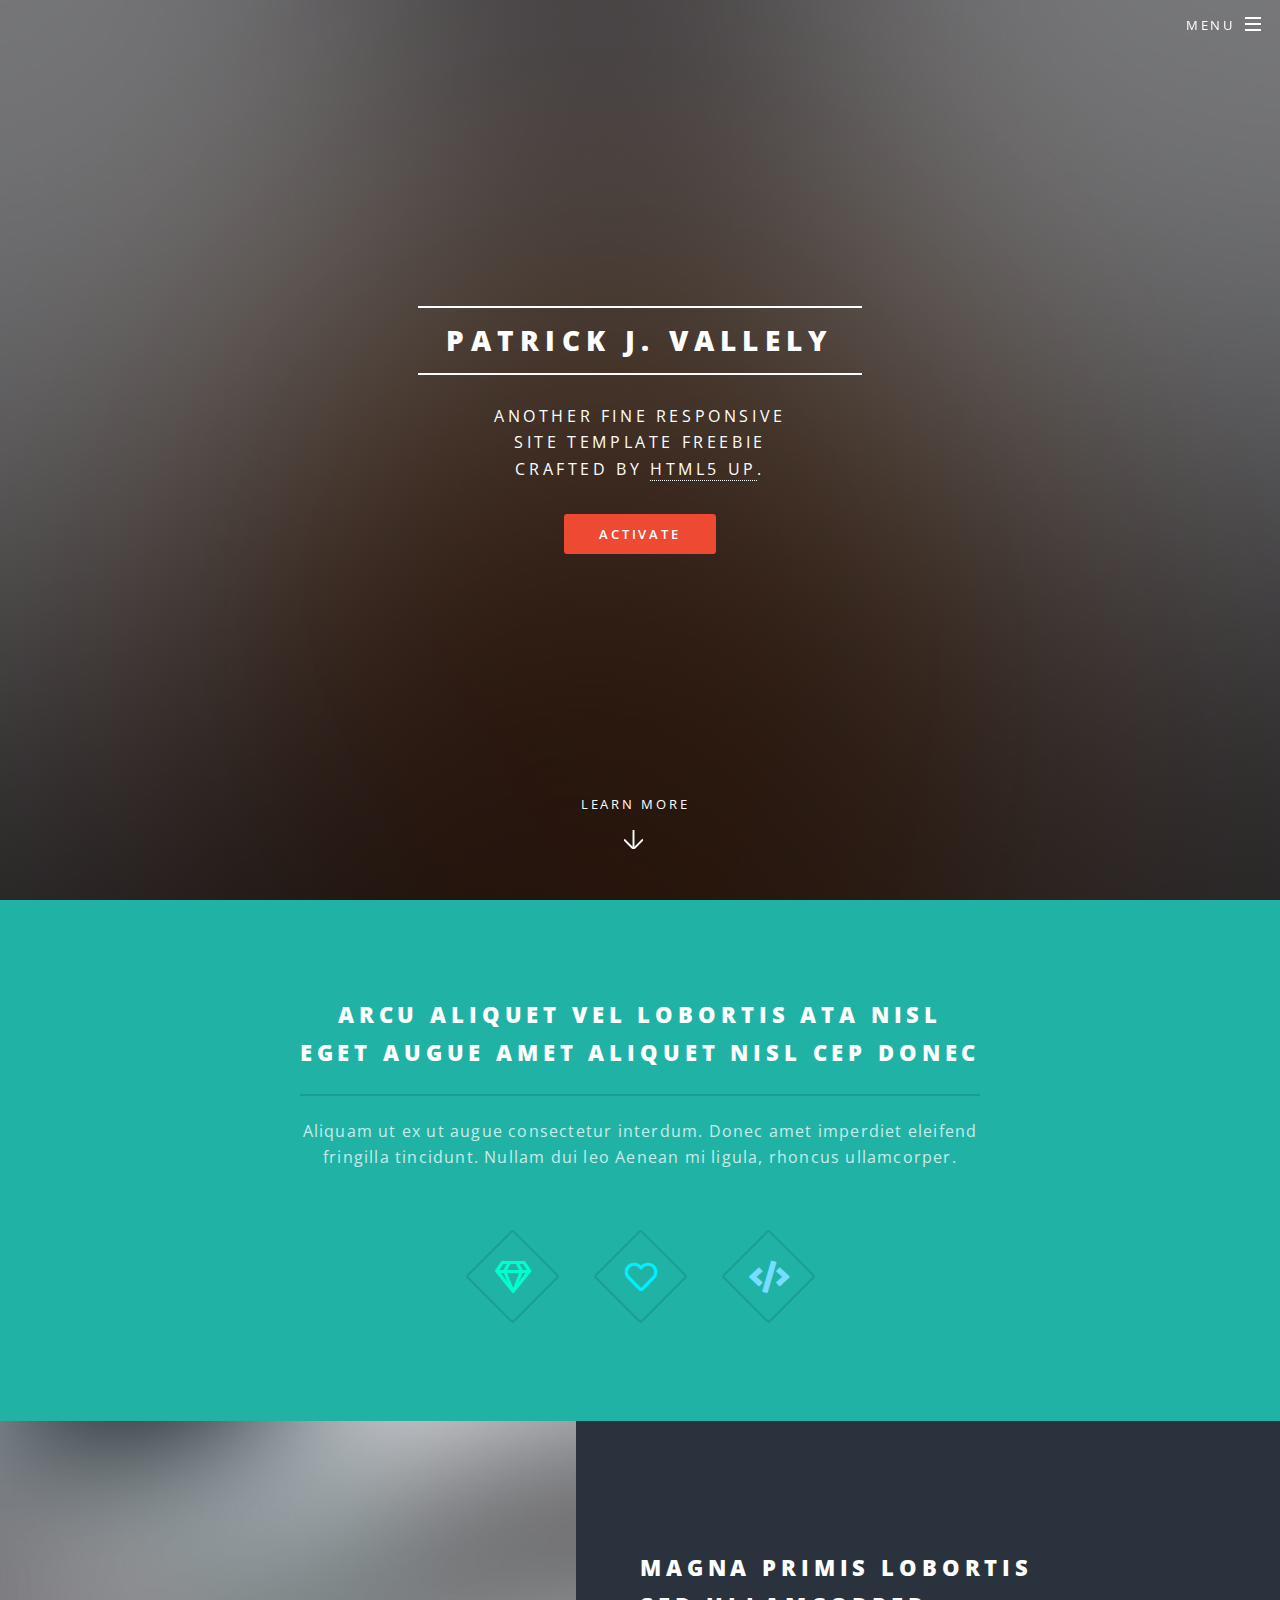
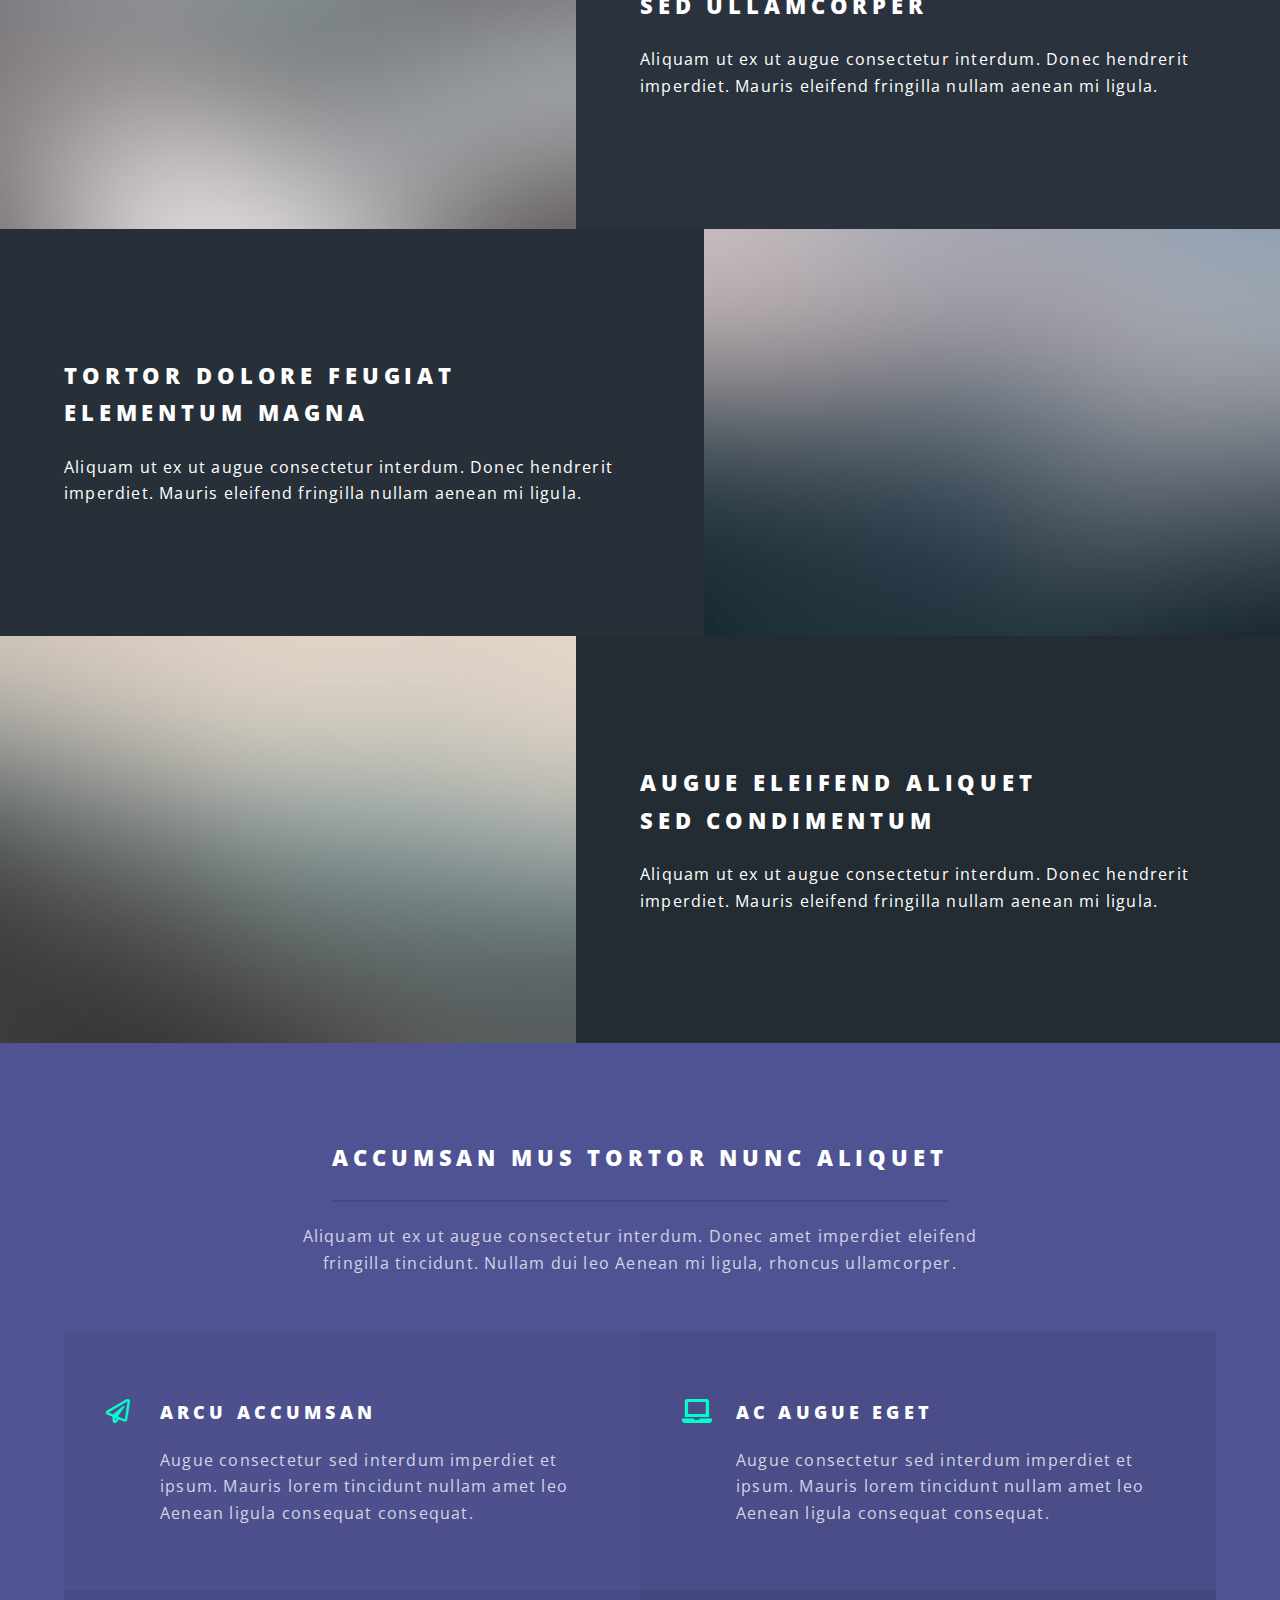
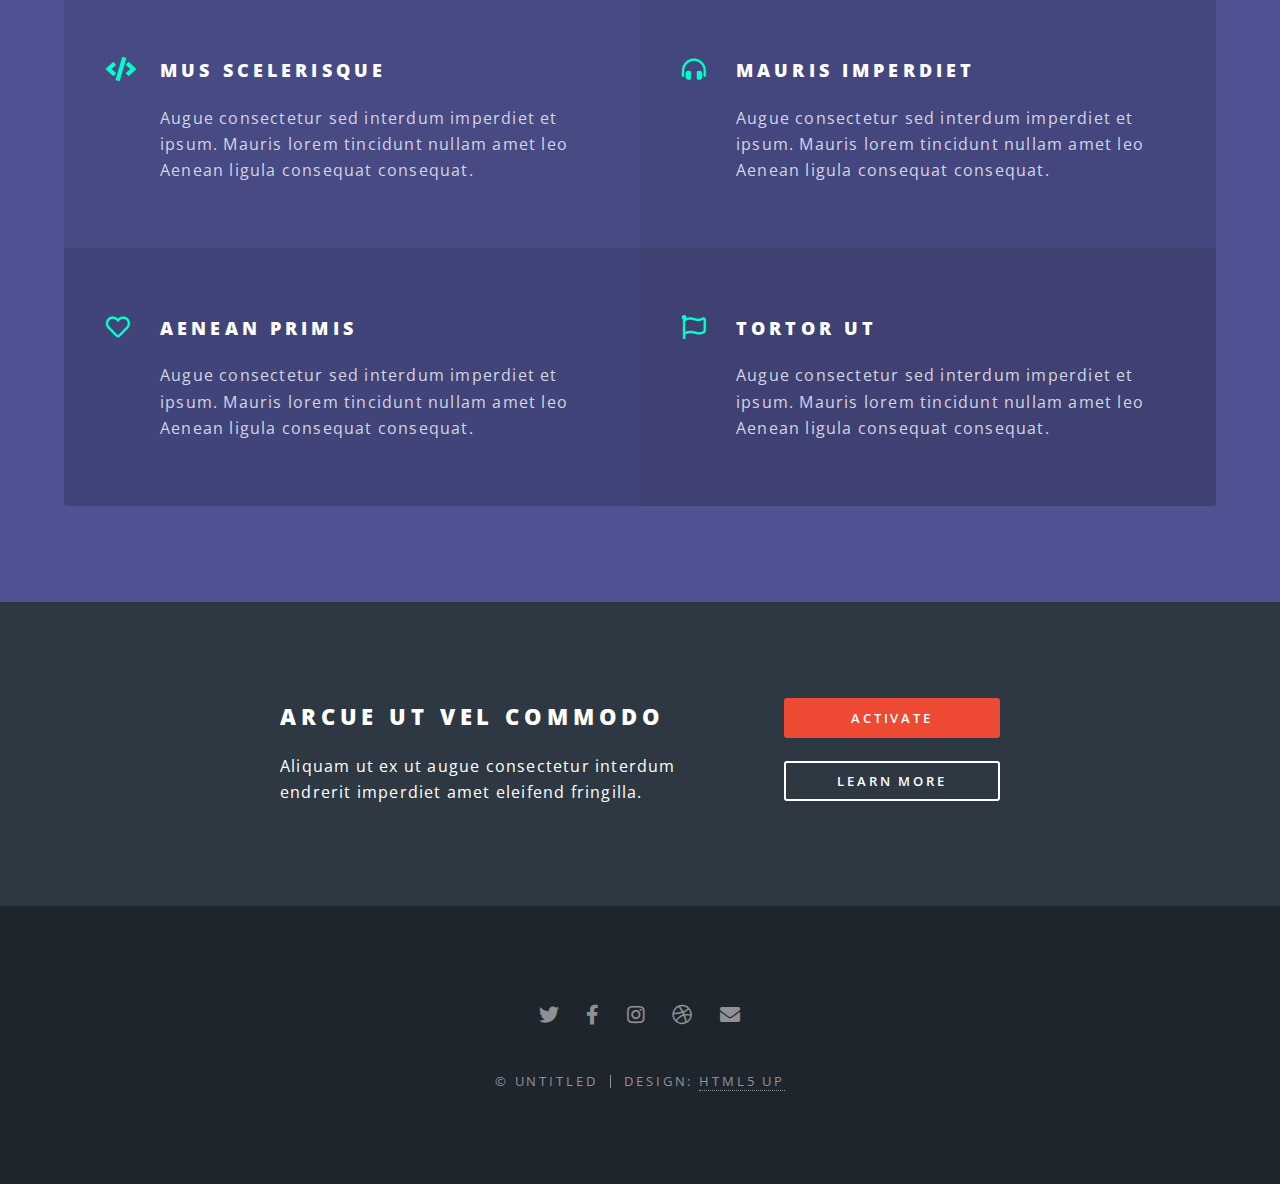
==== commit 2bc0ca4d: "Update index.html" ====
--- a/index.html
+++ b/index.html
@@ -41,7 +41,7 @@
 				<!-- Banner -->
 					<section id="banner">
 						<div class="inner">
-							<h2>Spectral</h2>
+							<h2>Patrick J. Vallely</h2>
 							<p>Another fine responsive<br />
 							site template freebie<br />
 							crafted by <a href="http://html5up.net">HTML5 UP</a>.</p>
@@ -171,4 +171,4 @@
 			<script src="assets/js/main.js"></script>
 
 	</body>
-</html>+</html>
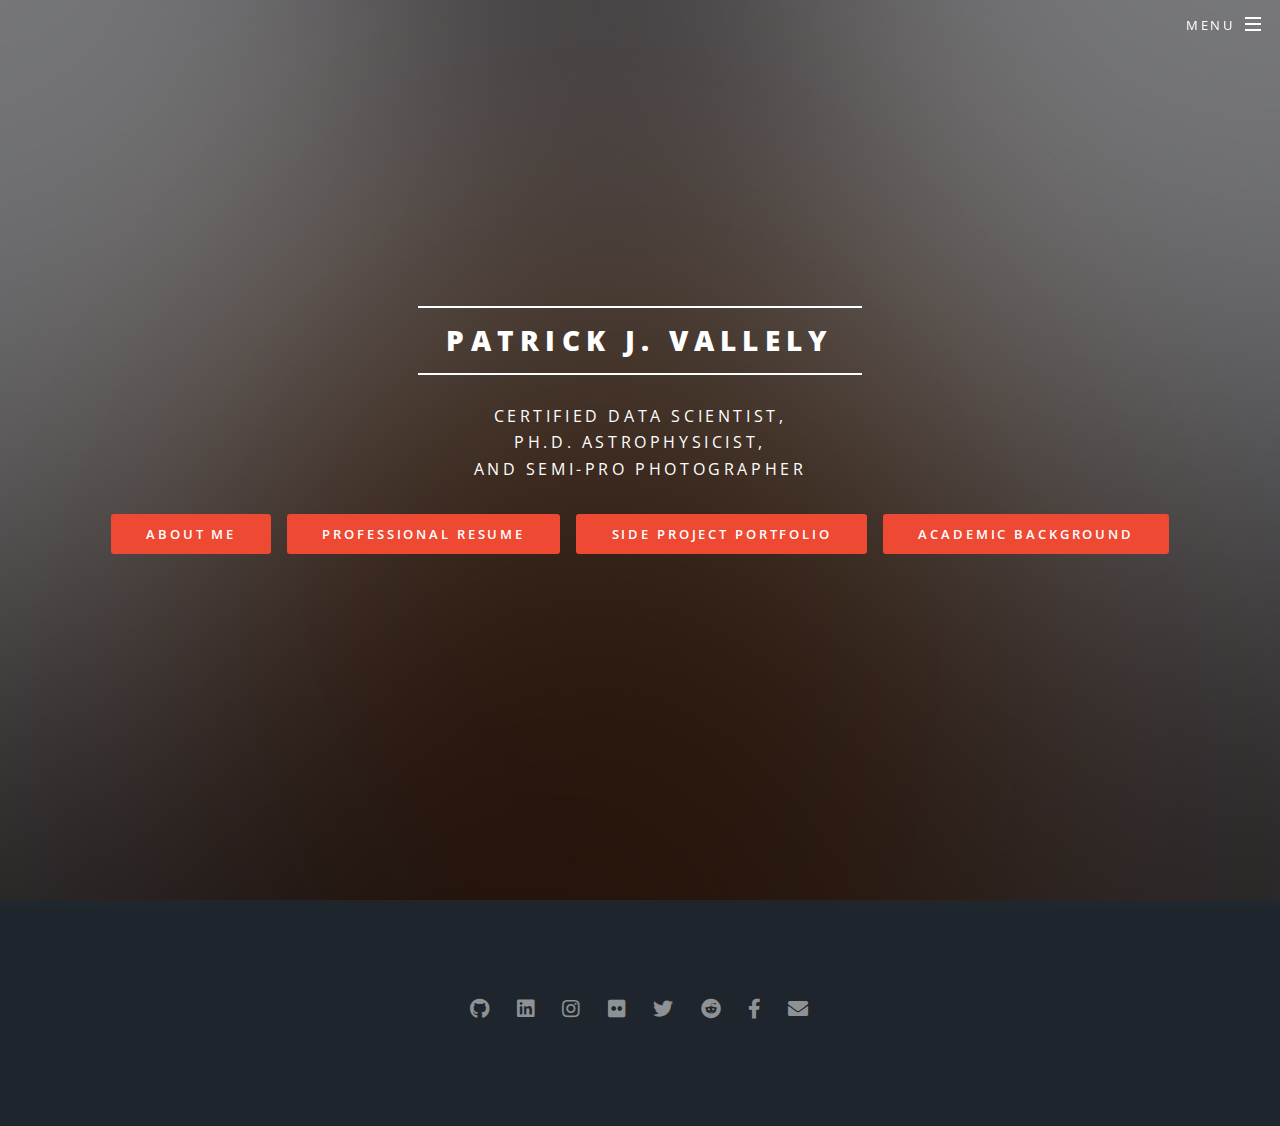
==== commit 94a86a27: "Update index.html" ====
--- a/index.html
+++ b/index.html
@@ -6,7 +6,7 @@
 -->
 <html>
 	<head>
-		<title>Spectral by HTML5 UP</title>
+		<title>Patrick J. Vallely</title>
 		<meta charset="utf-8" />
 		<meta name="viewport" content="width=device-width, initial-scale=1, user-scalable=no" />
 		<link rel="stylesheet" href="assets/css/main.css" />
@@ -19,7 +19,7 @@
 
 				<!-- Header -->
 					<header id="header" class="alt">
-						<h1><a href="index.html">Spectral</a></h1>
+						<h1><a href="index.html">Patrick J. Vallely</a></h1>
 						<nav id="nav">
 							<ul>
 								<li class="special">
@@ -29,8 +29,7 @@
 											<li><a href="index.html">Home</a></li>
 											<li><a href="generic.html">Generic</a></li>
 											<li><a href="elements.html">Elements</a></li>
-											<li><a href="#">Sign Up</a></li>
-											<li><a href="#">Log In</a></li>
+											<li><a href="resume.html">Resume</a></li>
 										</ul>
 									</div>
 								</li>
@@ -42,122 +41,33 @@
 					<section id="banner">
 						<div class="inner">
 							<h2>Patrick J. Vallely</h2>
-							<p>Another fine responsive<br />
-							site template freebie<br />
-							crafted by <a href="http://html5up.net">HTML5 UP</a>.</p>
+							<p>Certified Data Scientist,<br />
+							Ph.D. Astrophysicist,<br />
+							and Semi-Pro Photographer</p>
 							<ul class="actions special">
-								<li><a href="#" class="button primary">Activate</a></li>
-							</ul>
-						</div>
-						<a href="#one" class="more scrolly">Learn More</a>
-					</section>
-
-				<!-- One -->
-					<section id="one" class="wrapper style1 special">
-						<div class="inner">
-							<header class="major">
-								<h2>Arcu aliquet vel lobortis ata nisl<br />
-								eget augue amet aliquet nisl cep donec</h2>
-								<p>Aliquam ut ex ut augue consectetur interdum. Donec amet imperdiet eleifend<br />
-								fringilla tincidunt. Nullam dui leo Aenean mi ligula, rhoncus ullamcorper.</p>
-							</header>
-							<ul class="icons major">
-								<li><span class="icon fa-gem major style1"><span class="label">Lorem</span></span></li>
-								<li><span class="icon fa-heart major style2"><span class="label">Ipsum</span></span></li>
-								<li><span class="icon solid fa-code major style3"><span class="label">Dolor</span></span></li>
-							</ul>
-						</div>
-					</section>
-
-				<!-- Two -->
-					<section id="two" class="wrapper alt style2">
-						<section class="spotlight">
-							<div class="image"><img src="images/pic01.jpg" alt="" /></div><div class="content">
-								<h2>Magna primis lobortis<br />
-								sed ullamcorper</h2>
-								<p>Aliquam ut ex ut augue consectetur interdum. Donec hendrerit imperdiet. Mauris eleifend fringilla nullam aenean mi ligula.</p>
-							</div>
-						</section>
-						<section class="spotlight">
-							<div class="image"><img src="images/pic02.jpg" alt="" /></div><div class="content">
-								<h2>Tortor dolore feugiat<br />
-								elementum magna</h2>
-								<p>Aliquam ut ex ut augue consectetur interdum. Donec hendrerit imperdiet. Mauris eleifend fringilla nullam aenean mi ligula.</p>
-							</div>
-						</section>
-						<section class="spotlight">
-							<div class="image"><img src="images/pic03.jpg" alt="" /></div><div class="content">
-								<h2>Augue eleifend aliquet<br />
-								sed condimentum</h2>
-								<p>Aliquam ut ex ut augue consectetur interdum. Donec hendrerit imperdiet. Mauris eleifend fringilla nullam aenean mi ligula.</p>
-							</div>
-						</section>
-					</section>
-
-				<!-- Three -->
-					<section id="three" class="wrapper style3 special">
-						<div class="inner">
-							<header class="major">
-								<h2>Accumsan mus tortor nunc aliquet</h2>
-								<p>Aliquam ut ex ut augue consectetur interdum. Donec amet imperdiet eleifend<br />
-								fringilla tincidunt. Nullam dui leo Aenean mi ligula, rhoncus ullamcorper.</p>
-							</header>
-							<ul class="features">
-								<li class="icon fa-paper-plane">
-									<h3>Arcu accumsan</h3>
-									<p>Augue consectetur sed interdum imperdiet et ipsum. Mauris lorem tincidunt nullam amet leo Aenean ligula consequat consequat.</p>
-								</li>
-								<li class="icon solid fa-laptop">
-									<h3>Ac Augue Eget</h3>
-									<p>Augue consectetur sed interdum imperdiet et ipsum. Mauris lorem tincidunt nullam amet leo Aenean ligula consequat consequat.</p>
-								</li>
-								<li class="icon solid fa-code">
-									<h3>Mus Scelerisque</h3>
-									<p>Augue consectetur sed interdum imperdiet et ipsum. Mauris lorem tincidunt nullam amet leo Aenean ligula consequat consequat.</p>
-								</li>
-								<li class="icon solid fa-headphones-alt">
-									<h3>Mauris Imperdiet</h3>
-									<p>Augue consectetur sed interdum imperdiet et ipsum. Mauris lorem tincidunt nullam amet leo Aenean ligula consequat consequat.</p>
-								</li>
-								<li class="icon fa-heart">
-									<h3>Aenean Primis</h3>
-									<p>Augue consectetur sed interdum imperdiet et ipsum. Mauris lorem tincidunt nullam amet leo Aenean ligula consequat consequat.</p>
-								</li>
-								<li class="icon fa-flag">
-									<h3>Tortor Ut</h3>
-									<p>Augue consectetur sed interdum imperdiet et ipsum. Mauris lorem tincidunt nullam amet leo Aenean ligula consequat consequat.</p>
-								</li>
-							</ul>
-						</div>
-					</section>
-
-				<!-- CTA -->
-					<section id="cta" class="wrapper style4">
-						<div class="inner">
-							<header>
-								<h2>Arcue ut vel commodo</h2>
-								<p>Aliquam ut ex ut augue consectetur interdum endrerit imperdiet amet eleifend fringilla.</p>
-							</header>
-							<ul class="actions stacked">
-								<li><a href="#" class="button fit primary">Activate</a></li>
-								<li><a href="#" class="button fit">Learn More</a></li>
+								<li><a href="about-me.html" class="button primary">About Me</a></li>
+                                <li><a href="resume.html" class="button primary">Professional Resume</a></li>
+                                <li><a href="#" class="button primary">Side Project Portfolio</a></li>
+                                <li><a href="academic.html" class="button primary">Academic Background</a></li>
 							</ul>
 						</div>
 					</section>
 
 				<!-- Footer -->
-					<footer id="footer">
-						<ul class="icons">
-							<li><a href="#" class="icon brands fa-twitter"><span class="label">Twitter</span></a></li>
-							<li><a href="#" class="icon brands fa-facebook-f"><span class="label">Facebook</span></a></li>
-							<li><a href="#" class="icon brands fa-instagram"><span class="label">Instagram</span></a></li>
-							<li><a href="#" class="icon brands fa-dribbble"><span class="label">Dribbble</span></a></li>
-							<li><a href="#" class="icon solid fa-envelope"><span class="label">Email</span></a></li>
-						</ul>
-						<ul class="copyright">
-							<li>&copy; Untitled</li><li>Design: <a href="http://html5up.net">HTML5 UP</a></li>
-						</ul>
-					</footer>
+                <footer id="footer">
+			
+                    <ul class="icons">
+                        <li><a href="https://github.com/AstronomerPat/" class="icon brands fa-github"><span class="label">Github</span></a></li>
+                        <li><a href="https://www.linkedin.com/in/patrick-vallely/" class="icon brands fa-linkedin"><span class="label">Instagram</span></a></li>
+                        <li><a href="https://www.instagram.com/pjvphotography/" class="icon brands fa-instagram"><span class="label">Instagram</span></a></li>
+                        <li><a href="https://flickr.com/photos/185111469@N02/" class="icon brands fa-flickr"><span class="label">Instagram</span></a></li>
+                        <li><a href="https://twitter.com/AstroNoMorePat" class="icon brands fa-twitter"><span class="label">Twitter</span></a></li>
+                        <li><a href="https://www.reddit.com/user/puffadda/" class="icon brands fa-reddit"><span class="label">Reddit</span></a></li>
+                        <li><a href="https://www.facebook.com/puffadda" class="icon brands fa-facebook-f"><span class="label">Facebook</span></a></li>
+                        <li><a href="mailto:patrick.j.vallely@gmail.com" class="icon solid fa-envelope"><span class="label">Email</span></a></li>
+                    </ul>
+			
+                </footer>
 
 			</div>
 
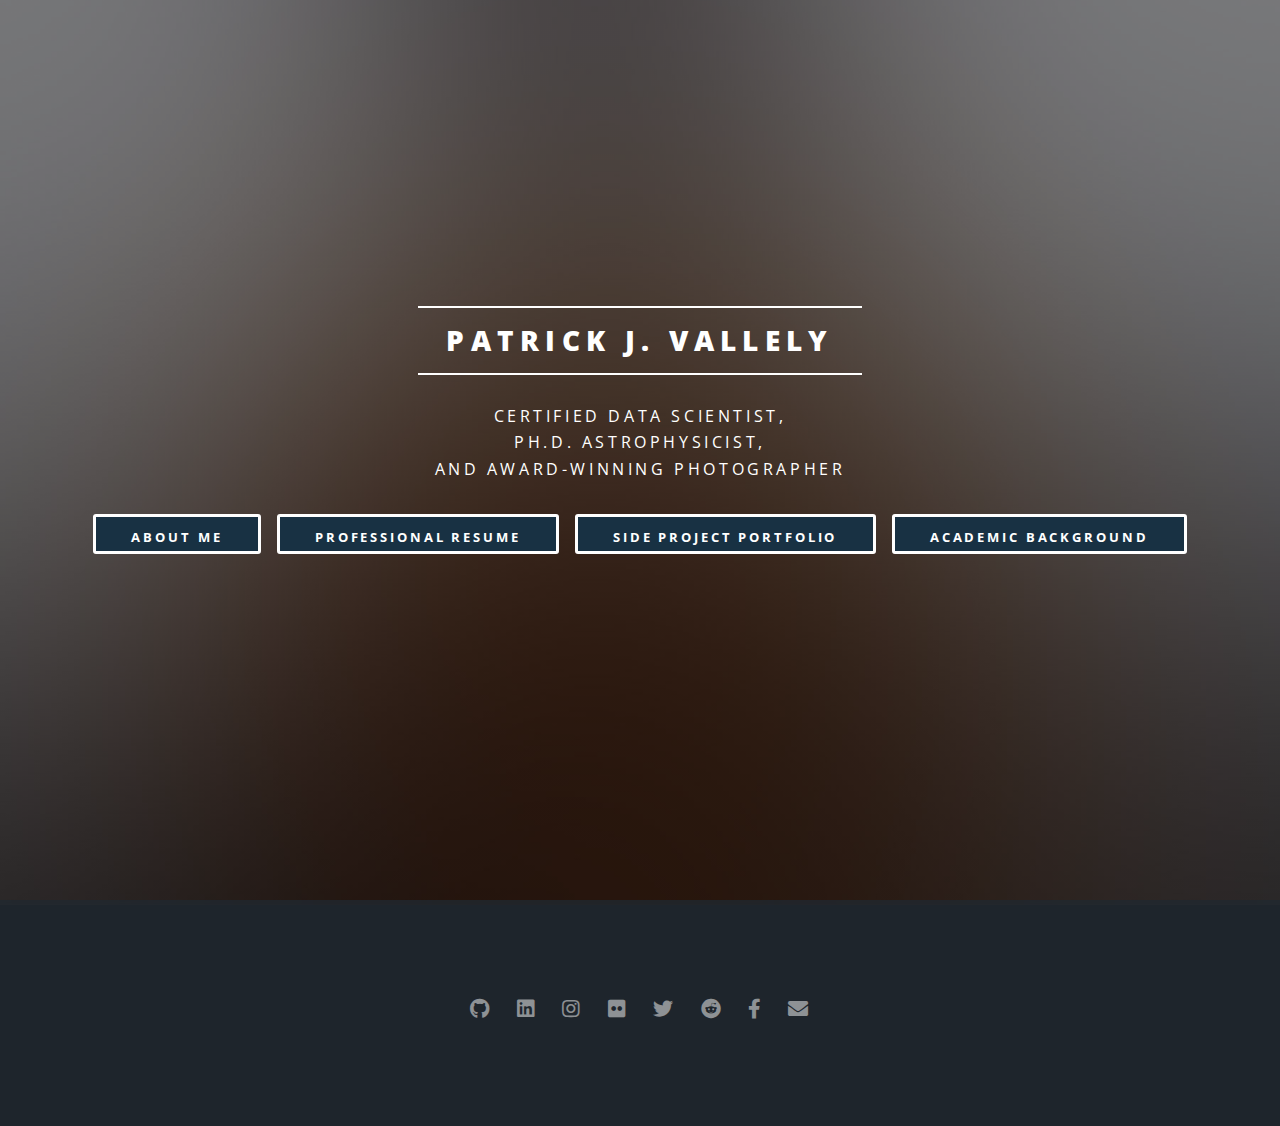
==== commit 0d3b462a: "Add files via upload" ====
--- a/index.html
+++ b/index.html
@@ -20,21 +20,6 @@
 				<!-- Header -->
 					<header id="header" class="alt">
 						<h1><a href="index.html">Patrick J. Vallely</a></h1>
-						<nav id="nav">
-							<ul>
-								<li class="special">
-									<a href="#menu" class="menuToggle"><span>Menu</span></a>
-									<div id="menu">
-										<ul>
-											<li><a href="index.html">Home</a></li>
-											<li><a href="generic.html">Generic</a></li>
-											<li><a href="elements.html">Elements</a></li>
-											<li><a href="resume.html">Resume</a></li>
-										</ul>
-									</div>
-								</li>
-							</ul>
-						</nav>
 					</header>
 
 				<!-- Banner -->
@@ -43,11 +28,11 @@
 							<h2>Patrick J. Vallely</h2>
 							<p>Certified Data Scientist,<br />
 							Ph.D. Astrophysicist,<br />
-							and Semi-Pro Photographer</p>
+							and Award-Winning Photographer</p>
 							<ul class="actions special">
 								<li><a href="about-me.html" class="button primary">About Me</a></li>
                                 <li><a href="resume.html" class="button primary">Professional Resume</a></li>
-                                <li><a href="#" class="button primary">Side Project Portfolio</a></li>
+                                <li><a href="portfolio.html" class="button primary">Side Project Portfolio</a></li>
                                 <li><a href="academic.html" class="button primary">Academic Background</a></li>
 							</ul>
 						</div>
@@ -55,18 +40,16 @@
 
 				<!-- Footer -->
                 <footer id="footer">
-			
                     <ul class="icons">
-                        <li><a href="https://github.com/AstronomerPat/" class="icon brands fa-github"><span class="label">Github</span></a></li>
-                        <li><a href="https://www.linkedin.com/in/patrick-vallely/" class="icon brands fa-linkedin"><span class="label">Instagram</span></a></li>
+                        <li><a href="https://github.com/AstroNoMorePat/" class="icon brands fa-github"><span class="label">Github</span></a></li>
+                        <li><a href="https://www.linkedin.com/in/patrick-vallely/" class="icon brands fa-linkedin"><span class="label">LinkedIn</span></a></li>
                         <li><a href="https://www.instagram.com/pjvphotography/" class="icon brands fa-instagram"><span class="label">Instagram</span></a></li>
-                        <li><a href="https://flickr.com/photos/185111469@N02/" class="icon brands fa-flickr"><span class="label">Instagram</span></a></li>
+                        <li><a href="https://flickr.com/photos/185111469@N02/" class="icon brands fa-flickr"><span class="label">Flickr</span></a></li>
                         <li><a href="https://twitter.com/AstroNoMorePat" class="icon brands fa-twitter"><span class="label">Twitter</span></a></li>
                         <li><a href="https://www.reddit.com/user/puffadda/" class="icon brands fa-reddit"><span class="label">Reddit</span></a></li>
                         <li><a href="https://www.facebook.com/puffadda" class="icon brands fa-facebook-f"><span class="label">Facebook</span></a></li>
                         <li><a href="mailto:patrick.j.vallely@gmail.com" class="icon solid fa-envelope"><span class="label">Email</span></a></li>
                     </ul>
-			
                 </footer>
 
 			</div>
--- a/assets/css/main.css
+++ b/assets/css/main.css
@@ -1,10 +1,10 @@
 @import url(fontawesome-all.min.css);
 @import url("https://fonts.googleapis.com/css?family=Open+Sans:400,400italic,600,600italic,800,800italic");
 
-/*
-	Spectral by HTML5 UP
-	html5up.net | @ajlkn
-	Free for personal and commercial use under the CCA 3.0 license (html5up.net/license)
+/*
+	Spectral by HTML5 UP
+	html5up.net | @ajlkn
+	Free for personal and commercial use under the CCA 3.0 license (html5up.net/license)
 */
 
 html, body, div, span, applet, object,
@@ -145,9 +145,37 @@
 		text-decoration: none;
 	}
 
-		a:hover {
-			border-bottom-color: transparent;
-		}
+    /* unvisited link */
+    a:link {
+      color: inherit;
+      text-decoration: underline;
+      border-bottom: none;
+      font-weight: normal;
+    }
+
+    /* visited link */
+    a:visited {
+      color: inherit;
+      text-decoration: underline;
+      border-bottom: none;
+      font-weight: normal;
+    }
+
+    /* mouse over link */
+    a:hover {
+      color: inherit;
+      text-decoration: underline;
+      border-bottom: none;
+      font-weight: bold;
+    }
+
+    /* selected link */
+    a:active {
+      color: inherit;
+      text-decoration: underline;
+      border-bottom: none;
+      font-weight: bold;
+    }
 
 	strong, b {
 		color: #fff;
@@ -2487,9 +2515,12 @@
 		input[type="button"].primary,
 		button.primary,
 		.button.primary {
-			background-color: #ed4933;
+			background-color: #183143;
 			box-shadow: none !important;
+            border: solid #ffffff;
 			color: #ffffff !important;
+            text-decoration: none;
+            font-weight: bold;
 		}
 
 			input[type="submit"].primary:hover,
@@ -2497,7 +2528,10 @@
 			input[type="button"].primary:hover,
 			button.primary:hover,
 			.button.primary:hover {
-				background-color: #ef5e4a !important;
+				background-color: #8AABB0 !important;
+                box-shadow: none !important;
+                border: solid #183143;
+                color: #183143 !important;
 			}
 
 			input[type="submit"].primary:active,
@@ -2505,7 +2539,10 @@
 			input[type="button"].primary:active,
 			button.primary:active,
 			.button.primary:active {
-				background-color: #eb341c !important;
+				background-color: #104a61 !important;
+                box-shadow: none !important;
+                border: solid #ffffff;
+                color: #ffffff !important;
 			}
 
 		input[type="submit"].disabled, input[type="submit"]:disabled,
@@ -2817,7 +2854,7 @@
 		}
 
 		.wrapper.style1 {
-			background-color: #21b2a6;
+			background-color: #104a61;
 			color: #c8ece9;
 		}
 
@@ -3351,7 +3388,7 @@
 		-ms-transition: -ms-transform 0.5s ease;
 		transition: transform 0.5s ease;
 		-webkit-overflow-scrolling: touch;
-		background: #21b2a6;
+		background: #104a61;
 		color: #ffffff;
 		height: 100%;
 		max-width: 80%;
@@ -3472,6 +3509,8 @@
 				display: block;
 				height: inherit;
 				line-height: inherit;
+                text-decoration: none;
+                font-weight: bold;
 			}
 
 				@media screen and (max-width: 736px) {
@@ -3996,4 +4035,4 @@
 
 	body.is-mobile.landing #footer {
 		background-color: #1d242a;
-	}+	}
